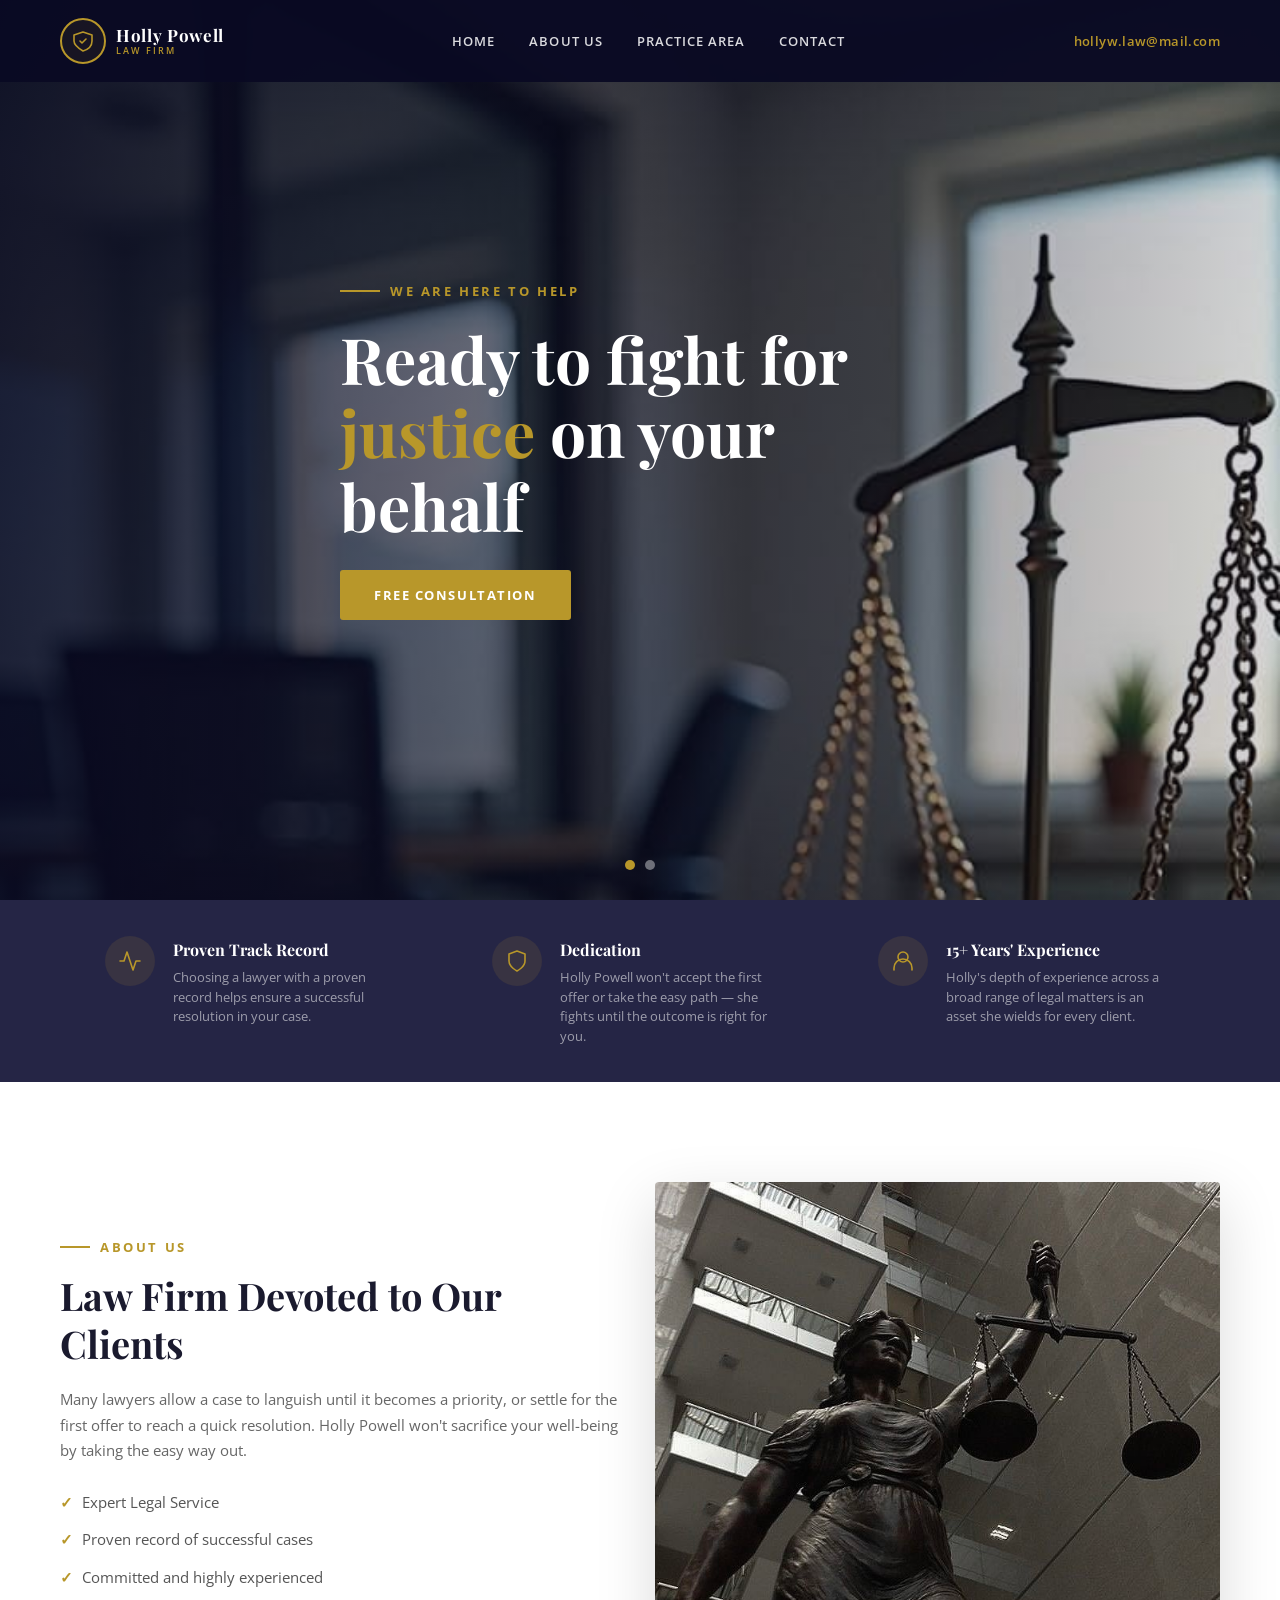
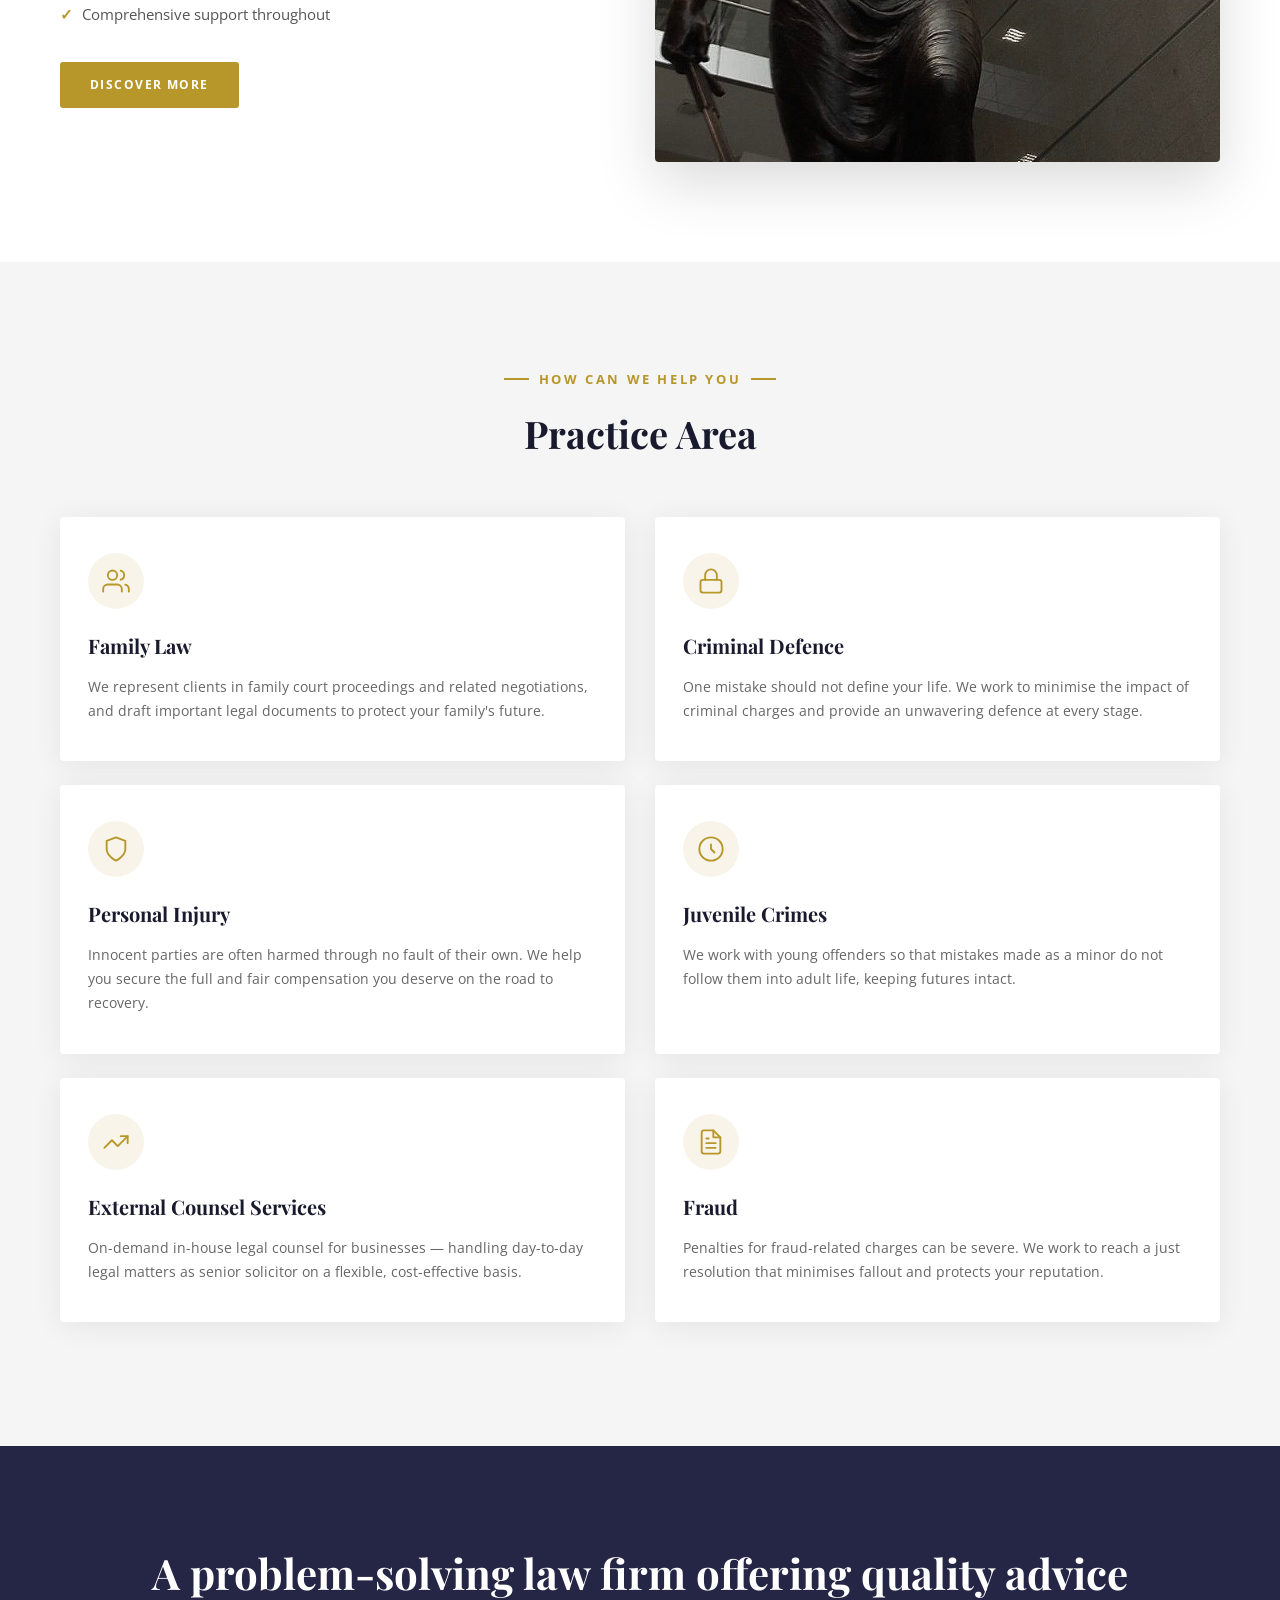
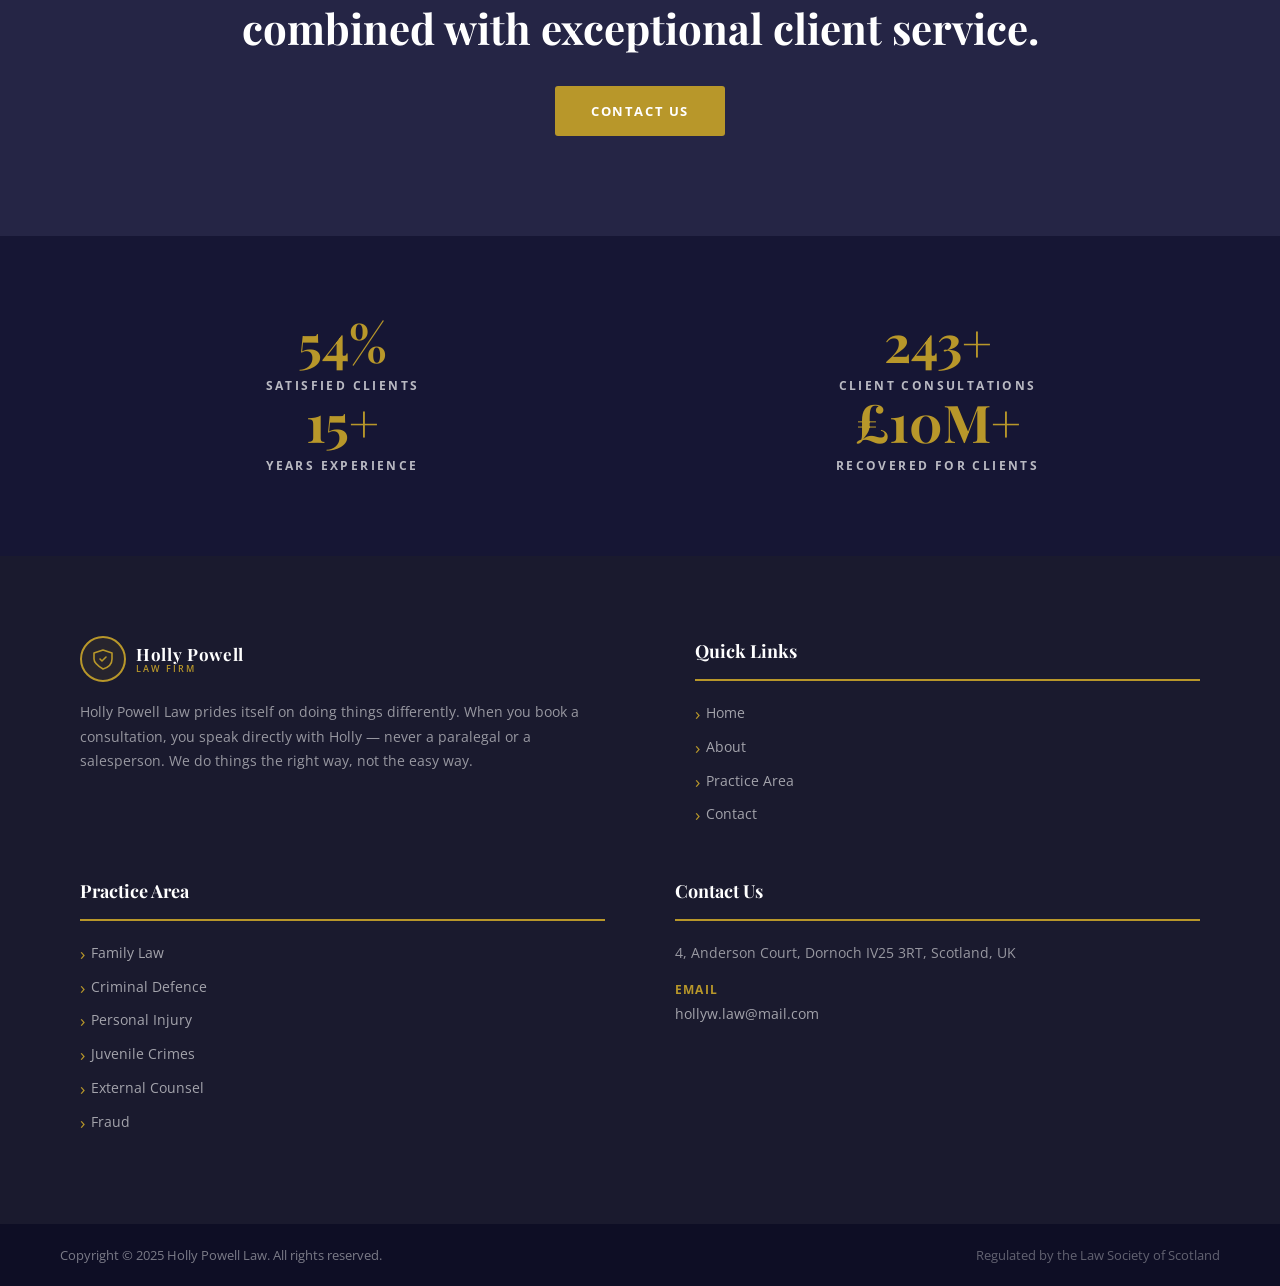
==== index.html @ 1f54224e "Initial commit: Holly Powell Law website" ====
<!DOCTYPE html>
<html lang="en">
<head>
  <meta charset="UTF-8">
  <meta name="viewport" content="width=device-width, initial-scale=1, shrink-to-fit=no">
  <meta name="description" content="Holly Powell Law — expert legal counsel in criminal defence, personal injury, and family law. Based in Dornoch, Scotland.">
  <link rel="preconnect" href="https://fonts.googleapis.com">
  <link rel="preconnect" href="https://fonts.gstatic.com" crossorigin>
  <link href="https://fonts.googleapis.com/css2?family=Playfair+Display:wght@400;600;700&family=Open+Sans:wght@300;400;600;700&display=swap" rel="stylesheet">
  <link rel="stylesheet" href="assets/css/style.css">
  <link rel="icon" type="image/svg+xml" href="assets/favicon.svg">
  <title>Holly Powell Law | Criminal Defence, Personal Injury & Family Law</title>
  <style>
    /* Index-page extras */
    .hero-slider { position: relative; }
    .hero-slide {
      display: none; min-height: 100vh;
      align-items: center; background-size: cover;
      background-position: center top; position: relative;
    }
    .hero-slide:first-child { display: flex; }
    .hero-slide::before {
      content: ''; position: absolute; inset: 0;
      background: linear-gradient(to right, rgba(10,10,35,0.84) 0%, rgba(10,10,35,0.5) 55%, rgba(10,10,35,0.15) 100%);
    }
    .hs1 { background-image: url('assets/img/slide-1.jpg'); }
    .hs2 { background-image: url('assets/img/slide-2.jpg'); background-position: center 20%; }

    .features-strip { background: var(--dark2); padding: 0; }
    .features-strip .row { margin: 0; }
    .feature-item {
      padding: 36px 30px; border-right: 1px solid rgba(255,255,255,0.07);
      display: flex; align-items: flex-start; gap: 18px;
    }
    .feature-item:last-child { border-right: none; }
    .feature-item .f-icon {
      width: 50px; height: 50px; flex-shrink: 0;
      background: rgba(184,151,42,0.12); border-radius: 50%;
      display: flex; align-items: center; justify-content: center;
    }
    .feature-item .f-icon svg { width: 24px; height: 24px; }
    .feature-item h4 {
      font-family: 'Playfair Display', serif;
      font-size: 16px; font-weight: 700; color: #fff; margin-bottom: 5px;
    }
    .feature-item p { font-size: 13px; color: rgba(255,255,255,0.55); line-height: 1.5; }
  </style>
</head>
<body>

<!-- PRELOADER -->
<div class="preloader">
  <div class="spinner">
    <div class="double-bounce1"></div>
    <div class="double-bounce2"></div>
  </div>
</div>

<!-- NAVBAR -->
<div class="navbar-area">
  <!-- Mobile -->
  <div class="mobile-nav">
    <a href="index.html" class="logo-svg-wrap">
      <div class="logo-crest">
        <svg viewBox="0 0 24 24" fill="none" stroke="#b8972a" stroke-width="1.6" stroke-linecap="round" stroke-linejoin="round">
          <path d="M3 6l9-3 9 3v6c0 5-4 8.5-9 10C7 19 3 15.5 3 12V6z"/>
          <path d="M9 12l2 2 4-4"/>
        </svg>
      </div>
      <div class="logo-wordmark">
        <span class="firm-name">Holly Powell</span>
        <span class="firm-tag">Law Firm</span>
      </div>
    </a>
    <button class="hamburger-btn" id="hamburger" aria-label="Toggle menu">
      <span></span><span></span><span></span>
    </button>
  </div>
  <div class="mobile-nav-menu" id="mobileNavMenu">
    <a href="index.html">Home</a>
    <a href="about.html">About Us</a>
    <a href="practice.html">Practice Area</a>
    <a href="contact.html">Contact</a>
  </div>

  <!-- Desktop -->
  <div class="lovells-nav-style-one">
    <div class="container">
      <nav class="navbar navbar-expand-md">
        <a class="brand" href="index.html">
          <div class="logo-svg-wrap">
            <div class="logo-crest">
              <svg viewBox="0 0 24 24" fill="none" stroke="#b8972a" stroke-width="1.6" stroke-linecap="round" stroke-linejoin="round">
                <path d="M3 6l9-3 9 3v6c0 5-4 8.5-9 10C7 19 3 15.5 3 12V6z"/>
                <path d="M9 12l2 2 4-4"/>
              </svg>
            </div>
            <div class="logo-wordmark">
              <span class="firm-name">Holly Powell</span>
              <span class="firm-tag">Law Firm</span>
            </div>
          </div>
        </a>
        <ul class="navbar-nav m-auto">
          <li class="nav-item"><a href="index.html" class="nav-link">Home</a></li>
          <li class="nav-item"><a href="about.html" class="nav-link">About Us</a></li>
          <li class="nav-item"><a href="practice.html" class="nav-link">Practice Area</a></li>
          <li class="nav-item"><a href="contact.html" class="nav-link">Contact</a></li>
        </ul>
        <div class="others-option">
          <span>hollyw.law@mail.com</span>
        </div>
      </nav>
    </div>
  </div>
</div>

<!-- HERO SLIDER -->
<div class="hero-slider" style="margin-top: 0;">
  <div class="hero-slide hs1">
    <img class="hero-slide-bg" src="assets/img/slide-1.jpg" alt="Law firm office background">
    <div class="container">
      <div class="hero-content fade-in">
        <p class="top-title">We are here to help</p>
        <h1>Ready to fight for<br><span>justice</span> on your behalf</h1>
        <a class="default-btn" href="contact.html">Free Consultation</a>
      </div>
    </div>
  </div>
  <div class="hero-slide hs2">
    <img class="hero-slide-bg" src="assets/img/ratherslide.jpg" alt="Gavel and law books background">
    <div class="container">
      <div class="hero-content fade-in">
        <p class="top-title">We are here to help</p>
        <h1>Providing sensitive support<br>and <span>practical solutions</span></h1>
        <a class="default-btn" href="contact.html">Free Consultation</a>
      </div>
    </div>
  </div>
  <div class="slider-dots">
    <button class="slider-dot active"></button>
    <button class="slider-dot"></button>
  </div>
</div>

<!-- FEATURES STRIP -->
<div class="features-strip">
  <div class="container">
    <div class="row">
      <div class="col-lg-4">
        <div class="feature-item fade-in">
          <div class="f-icon">
            <svg viewBox="0 0 24 24" fill="none" stroke="#b8972a" stroke-width="1.6" stroke-linecap="round" stroke-linejoin="round">
              <polyline points="22 12 18 12 15 21 9 3 6 12 2 12"/>
            </svg>
          </div>
          <div>
            <h4>Proven Track Record</h4>
            <p>Choosing a lawyer with a proven record helps ensure a successful resolution in your case.</p>
          </div>
        </div>
      </div>
      <div class="col-lg-4">
        <div class="feature-item fade-in">
          <div class="f-icon">
            <svg viewBox="0 0 24 24" fill="none" stroke="#b8972a" stroke-width="1.6" stroke-linecap="round" stroke-linejoin="round">
              <path d="M12 22s8-4 8-10V5l-8-3-8 3v7c0 6 8 10 8 10z"/>
            </svg>
          </div>
          <div>
            <h4>Dedication</h4>
            <p>Holly Powell won't accept the first offer or take the easy path — she fights until the outcome is right for you.</p>
          </div>
        </div>
      </div>
      <div class="col-lg-4">
        <div class="feature-item fade-in">
          <div class="f-icon">
            <svg viewBox="0 0 24 24" fill="none" stroke="#b8972a" stroke-width="1.6" stroke-linecap="round" stroke-linejoin="round">
              <circle cx="12" cy="8" r="5"/>
              <path d="M3 21v-2a9 9 0 0 1 18 0v2"/>
            </svg>
          </div>
          <div>
            <h4>15+ Years' Experience</h4>
            <p>Holly's depth of experience across a broad range of legal matters is an asset she wields for every client.</p>
          </div>
        </div>
      </div>
    </div>
  </div>
</div>

<!-- ABOUT AREA -->
<section class="about-area ptb-100">
  <div class="container">
    <div class="row align-items-center">
      <div class="col-lg-6">
        <div class="about-content-wrap mr-0 fade-in">
          <span>about us</span>
          <h2>Law Firm Devoted to Our Clients</h2>
          <p>Many lawyers allow a case to languish until it becomes a priority, or settle for the first offer to reach a quick resolution. Holly Powell won't sacrifice your well-being by taking the easy way out.</p>
          <ul class="about-list">
            <li>Expert Legal Service</li>
            <li>Proven record of successful cases</li>
            <li>Committed and highly experienced</li>
            <li>Comprehensive support throughout</li>
          </ul>
          <a href="about.html" class="default-btn" style="display:inline-block;background:var(--primary);color:#fff;padding:13px 30px;font-size:12px;font-weight:700;letter-spacing:.12em;text-transform:uppercase;border-radius:3px;">Discover More</a>
        </div>
      </div>
      <div class="col-lg-6">
        <div class="about-img fade-in">
          <img src="assets/img/the-firm.jpg" alt="Law Firm Devoted to Our Clients">
        </div>
      </div>
    </div>
  </div>
</section>

<!-- PRACTICE AREAS -->
<section class="practice-area-section">
  <div class="container">
    <div class="section-title-wrap fade-in">
      <p class="sub-title">How Can We Help You</p>
      <h2>Practice Area</h2>
    </div>
    <div class="row">
      <div class="col-lg-4 col-md-6 col-sm-6" style="margin-bottom:24px;">
        <div class="practice-card fade-in">
          <div class="icon">
            <svg viewBox="0 0 24 24" fill="none" stroke="#b8972a" stroke-width="1.6" stroke-linecap="round" stroke-linejoin="round">
              <path d="M17 21v-2a4 4 0 0 0-4-4H5a4 4 0 0 0-4 4v2"/><circle cx="9" cy="7" r="4"/>
              <path d="M23 21v-2a4 4 0 0 0-3-3.87"/><path d="M16 3.13a4 4 0 0 1 0 7.75"/>
            </svg>
          </div>
          <h3>Family Law</h3>
          <p>We represent clients in family court proceedings and related negotiations, and draft important legal documents to protect your family's future.</p>
        </div>
      </div>
      <div class="col-lg-4 col-md-6 col-sm-6" style="margin-bottom:24px;">
        <div class="practice-card fade-in">
          <div class="icon">
            <svg viewBox="0 0 24 24" fill="none" stroke="#b8972a" stroke-width="1.6" stroke-linecap="round" stroke-linejoin="round">
              <rect x="3" y="11" width="18" height="11" rx="2" ry="2"/>
              <path d="M7 11V7a5 5 0 0 1 10 0v4"/>
            </svg>
          </div>
          <h3>Criminal Defence</h3>
          <p>One mistake should not define your life. We work to minimise the impact of criminal charges and provide an unwavering defence at every stage.</p>
        </div>
      </div>
      <div class="col-lg-4 col-md-6 col-sm-6" style="margin-bottom:24px;">
        <div class="practice-card fade-in">
          <div class="icon">
            <svg viewBox="0 0 24 24" fill="none" stroke="#b8972a" stroke-width="1.6" stroke-linecap="round" stroke-linejoin="round">
              <path d="M12 22s8-4 8-10V5l-8-3-8 3v7c0 6 8 10 8 10z"/>
            </svg>
          </div>
          <h3>Personal Injury</h3>
          <p>Innocent parties are often harmed through no fault of their own. We help you secure the full and fair compensation you deserve on the road to recovery.</p>
        </div>
      </div>
      <div class="col-lg-4 col-md-6 col-sm-6" style="margin-bottom:24px;">
        <div class="practice-card fade-in">
          <div class="icon">
            <svg viewBox="0 0 24 24" fill="none" stroke="#b8972a" stroke-width="1.6" stroke-linecap="round" stroke-linejoin="round">
              <circle cx="12" cy="12" r="10"/>
              <path d="M12 8v4l3 3"/>
            </svg>
          </div>
          <h3>Juvenile Crimes</h3>
          <p>We work with young offenders so that mistakes made as a minor do not follow them into adult life, keeping futures intact.</p>
        </div>
      </div>
      <div class="col-lg-4 col-md-6 col-sm-6" style="margin-bottom:24px;">
        <div class="practice-card fade-in">
          <div class="icon">
            <svg viewBox="0 0 24 24" fill="none" stroke="#b8972a" stroke-width="1.6" stroke-linecap="round" stroke-linejoin="round">
              <polyline points="22 7 13.5 15.5 8.5 10.5 2 17"/><polyline points="16 7 22 7 22 13"/>
            </svg>
          </div>
          <h3>External Counsel Services</h3>
          <p>On-demand in-house legal counsel for businesses — handling day-to-day legal matters as senior solicitor on a flexible, cost-effective basis.</p>
        </div>
      </div>
      <div class="col-lg-4 col-md-6 col-sm-6" style="margin-bottom:24px;">
        <div class="practice-card fade-in">
          <div class="icon">
            <svg viewBox="0 0 24 24" fill="none" stroke="#b8972a" stroke-width="1.6" stroke-linecap="round" stroke-linejoin="round">
              <path d="M14 2H6a2 2 0 0 0-2 2v16a2 2 0 0 0 2 2h12a2 2 0 0 0 2-2V8z"/>
              <polyline points="14 2 14 8 20 8"/><line x1="16" y1="13" x2="8" y2="13"/>
              <line x1="16" y1="17" x2="8" y2="17"/><polyline points="10 9 9 9 8 9"/>
            </svg>
          </div>
          <h3>Fraud</h3>
          <p>Penalties for fraud-related charges can be severe. We work to reach a just resolution that minimises fallout and protects your reputation.</p>
        </div>
      </div>
    </div>
  </div>
</section>

<!-- CONTACT BANNER -->
<section class="contact-banner ptb-100">
  <div class="container">
    <div class="contact-banner-title fade-in">
      <h1>A problem-solving law firm offering quality advice combined with exceptional client service.</h1>
      <a class="default-btn" href="contact.html">Contact Us</a>
    </div>
  </div>
</section>

<!-- COUNTER STRIP -->
<section class="counter-area">
  <div class="container">
    <div class="row">
      <div class="col-lg-3 col-md-6 col-sm-6">
        <div class="counter-box fade-in">
          <h2><span class="count-up" data-target="98" data-suffix="%">0%</span></h2>
          <p>Satisfied Clients</p>
        </div>
      </div>
      <div class="col-lg-3 col-md-6 col-sm-6">
        <div class="counter-box fade-in">
          <h2><span class="count-up" data-target="500" data-suffix="+">0+</span></h2>
          <p>Client Consultations</p>
        </div>
      </div>
      <div class="col-lg-3 col-md-6 col-sm-6">
        <div class="counter-box fade-in">
          <h2><span class="count-up" data-target="15" data-suffix="+">0+</span></h2>
          <p>Years Experience</p>
        </div>
      </div>
      <div class="col-lg-3 col-md-6 col-sm-6">
        <div class="counter-box fade-in">
          <h2>£<span class="count-up" data-target="10" data-suffix="M+">0M+</span></h2>
          <p>Recovered for Clients</p>
        </div>
      </div>
    </div>
  </div>
</section>

<!-- FOOTER -->
<footer class="footer-top-area">
  <div class="container">
    <div class="row footer-wrapper">
      <div class="col-lg-4 col-sm-6 col-md-6">
        <div class="single-widget">
          <div class="footer-logo-wrap">
            <div class="logo-crest">
              <svg viewBox="0 0 24 24" fill="none" stroke="#b8972a" stroke-width="1.6" stroke-linecap="round" stroke-linejoin="round">
                <path d="M3 6l9-3 9 3v6c0 5-4 8.5-9 10C7 19 3 15.5 3 12V6z"/>
                <path d="M9 12l2 2 4-4"/>
              </svg>
            </div>
            <div class="logo-wordmark">
              <span class="firm-name" style="color:#fff;">Holly Powell</span>
              <span class="firm-tag">Law Firm</span>
            </div>
          </div>
          <p>Holly Powell Law prides itself on doing things differently. When you book a consultation, you speak directly with Holly — never a paralegal or a salesperson. We do things the right way, not the easy way.</p>
        </div>
      </div>
      <div class="col-lg-2 col-sm-6 col-md-6">
        <div class="single-widget single-widgets">
          <h3>Quick Links</h3>
          <ul>
            <li><a href="index.html">Home</a></li>
            <li><a href="about.html">About</a></li>
            <li><a href="practice.html">Practice Area</a></li>
            <li><a href="contact.html">Contact</a></li>
          </ul>
        </div>
      </div>
      <div class="col-lg-3 col-sm-6 col-md-6">
        <div class="single-widget single-widgetss">
          <h3>Practice Area</h3>
          <ul>
            <li><a href="practice.html">Family Law</a></li>
            <li><a href="practice.html">Criminal Defence</a></li>
            <li><a href="practice.html">Personal Injury</a></li>
            <li><a href="practice.html">Juvenile Crimes</a></li>
            <li><a href="practice.html">External Counsel</a></li>
            <li><a href="practice.html">Fraud</a></li>
          </ul>
        </div>
      </div>
      <div class="col-lg-3 col-sm-6 col-md-6">
        <div class="single-widget">
          <h3>Contact Us</h3>
          <p style="color:rgba(255,255,255,0.55);font-size:14px;margin-bottom:14px;">4, Anderson Court, Dornoch IV25 3RT, Scotland, UK</p>
          <div class="contact-item">
            <p><strong>Email</strong><a href="mailto:hollyw.law@mail.com">hollyw.law@mail.com</a></p>
          </div>
        </div>
      </div>
    </div>
  </div>
</footer>
<footer class="footer-bottom">
  <div class="container">
    <div class="row">
      <div class="col-lg-6 col-md-6">
        <p>Copyright &copy; 2025 Holly Powell Law. All rights reserved.</p>
      </div>
      <div class="col-lg-6 col-md-6" style="text-align:right;">
        <p style="color:rgba(255,255,255,0.35);">Regulated by the Law Society of Scotland</p>
      </div>
    </div>
  </div>
</footer>

<!-- Go Top -->
<div class="go-top">
  <svg viewBox="0 0 24 24" fill="none" stroke="#fff" stroke-width="2.5" stroke-linecap="round" stroke-linejoin="round">
    <polyline points="18 15 12 9 6 15"/>
  </svg>
</div>

<script src="assets/js/custom.js"></script>
</body>
</html>
---- assets/css/style.css ----
/* ============================================================
   Holly Powell Law — Main Stylesheet
   Replicates HenryStuartLaw template layout & style
   ============================================================ */

/* --- Reset & Base --- */
*, *::before, *::after { box-sizing: border-box; margin: 0; padding: 0; }
html { scroll-behavior: smooth; }
body { font-family: 'Open Sans', sans-serif; font-size: 15px; color: #444; line-height: 1.7; overflow-x: hidden; background: #fff; }
a { text-decoration: none; color: inherit; transition: all 0.3s ease; }
img { max-width: 100%; height: auto; display: block; }
ul { list-style: none; }

/* --- Variables --- */
:root {
  --primary:   #b8972a;
  --dark:      #1a1a2e;
  --dark2:     #252545;
  --white:     #ffffff;
  --light:     #f5f5f5;
  --gray:      #6c757d;
  --border:    #e0e0e0;
  --transition: all 0.3s ease;
}

/* ============================================================
   PRELOADER
   ============================================================ */
.preloader {
  position: fixed; inset: 0; background: var(--dark);
  display: flex; align-items: center; justify-content: center;
  z-index: 9999; transition: opacity 0.6s ease;
}
.preloader.hidden { opacity: 0; pointer-events: none; }
.spinner { position: relative; width: 50px; height: 50px; }
.double-bounce1, .double-bounce2 {
  width: 100%; height: 100%; border-radius: 50%;
  background: var(--primary); opacity: 0.6;
  position: absolute; top: 0; left: 0;
  animation: sk-bounce 2s infinite ease-in-out;
}
.double-bounce2 { animation-delay: -1s; }
@keyframes sk-bounce { 0%, 100% { transform: scale(0); } 50% { transform: scale(1); } }

/* ============================================================
   NAVBAR
   ============================================================ */
.navbar-area {
  position: fixed; top: 0; left: 0; right: 0; z-index: 999;
  background: rgba(10,10,35,0.95); transition: var(--transition);
}
.navbar-area.sticky {
  background: var(--dark);
  box-shadow: 0 2px 20px rgba(0,0,0,0.3);
}

/* Mobile nav (hidden on desktop) */
.mobile-nav { display: none; }

/* Desktop nav */
.lovells-nav-style-one { padding: 0 30px; }
.lovells-nav-style-one .container { max-width: 1200px; margin: 0 auto; }
.lovells-nav-style-one nav.navbar {
  display: flex; align-items: center; justify-content: space-between;
  padding: 18px 0; flex-wrap: nowrap;
}

/* Logo */
.navbar .brand, .navbar a.brand {
  display: flex; align-items: center; gap: 10px;
  text-decoration: none; flex-shrink: 0;
}
.logo-svg-wrap {
  display: flex; align-items: center; gap: 10px;
}
.logo-crest {
  width: 46px; height: 46px;
  border: 2px solid var(--primary);
  border-radius: 50%;
  display: flex; align-items: center; justify-content: center;
  background: rgba(184,151,42,0.08);
}
.logo-crest svg { width: 24px; height: 24px; }
.logo-wordmark { display: flex; flex-direction: column; line-height: 1.2; }
.logo-wordmark .firm-name {
  font-family: 'Playfair Display', serif;
  font-size: 17px; font-weight: 700;
  color: var(--white); letter-spacing: 0.04em;
}
.logo-wordmark .firm-tag {
  font-size: 9px; font-weight: 600;
  letter-spacing: 0.22em; text-transform: uppercase;
  color: var(--primary);
}

/* Nav links */
.navbar-nav { display: flex; align-items: center; gap: 6px; }
.navbar-nav .nav-item { position: relative; }
.navbar-nav .nav-link {
  color: rgba(255,255,255,0.85);
  font-size: 13px; font-weight: 600;
  letter-spacing: 0.08em; text-transform: uppercase;
  padding: 8px 14px; display: block;
  transition: color 0.3s;
}
.navbar-nav .nav-link:hover { color: var(--primary); }

/* Email in nav */
.others-option { display: flex; align-items: center; }
.others-option span {
  color: var(--primary); font-size: 13px; font-weight: 600;
  letter-spacing: 0.03em;
}

/* Hamburger */
.hamburger-btn {
  display: none; flex-direction: column; gap: 5px;
  background: none; border: none; cursor: pointer; padding: 6px;
}
.hamburger-btn span {
  display: block; width: 25px; height: 2px;
  background: #fff; transition: var(--transition);
}
.hamburger-btn.open span:nth-child(1) { transform: translateY(7px) rotate(45deg); }
.hamburger-btn.open span:nth-child(2) { opacity: 0; }
.hamburger-btn.open span:nth-child(3) { transform: translateY(-7px) rotate(-45deg); }

/* Mobile dropdown */
.mobile-nav-menu {
  display: none; flex-direction: column;
  background: var(--dark2); padding: 10px 0; border-top: 1px solid rgba(255,255,255,0.1);
}
.mobile-nav-menu.open { display: flex; }
.mobile-nav-menu a {
  color: rgba(255,255,255,0.85); padding: 12px 24px;
  font-size: 14px; font-weight: 600; letter-spacing: 0.05em;
  text-transform: uppercase; border-bottom: 1px solid rgba(255,255,255,0.06);
}
.mobile-nav-menu a:hover { color: var(--primary); background: rgba(255,255,255,0.04); }

/* ============================================================
   PAGE TITLE / BREADCRUMB BANNER
   ============================================================ */
.page-title-area {
  background: linear-gradient(rgba(20,20,50,0.78), rgba(20,20,50,0.78));
  min-height: 280px;
  display: flex; align-items: center;
  margin-top: 80px;
  text-align: center;
}
.page-title-area.item-bg-1 {
  background: linear-gradient(rgba(20,20,50,0.75), rgba(20,20,50,0.75)),
              url('../img/home-one/holly1.jpg') center top / cover no-repeat;
}
.page-title-content h2 {
  font-family: 'Playfair Display', serif;
  font-size: 40px; font-weight: 700; color: #fff;
  margin-bottom: 12px;
}
.page-title-content ul {
  display: flex; align-items: center; justify-content: center; gap: 6px;
}
.page-title-content ul li,
.page-title-content ul li a {
  color: rgba(255,255,255,0.7); font-size: 14px;
}
.page-title-content ul li a:hover { color: var(--primary); }
.page-title-content ul li a i { font-size: 10px; margin-left: 4px; vertical-align: middle; }

/* ============================================================
   HERO SLIDER (index)
   ============================================================ */
.hero-slider { position: relative; overflow: hidden; }
.hero-slide {
  min-height: 100vh;
  display: flex; align-items: center;
  position: relative; overflow: hidden;
}
.hero-slide-bg {
  position: absolute;
  inset: 0;
  width: 100%;
  height: 100%;
  object-fit: cover;
  object-position: center top;
  z-index: 0;
}
.hero-slide::before {
  content: ''; position: absolute; inset: 0;
  background: linear-gradient(to right, rgba(10,10,35,0.82) 0%, rgba(10,10,35,0.45) 60%, transparent 100%);
  z-index: 1;
}
.hero-slide .container { position: relative; z-index: 2; }
.hero-content {
  position: relative; z-index: 2;
  max-width: 600px;
}
.hero-content .top-title {
  font-size: 13px; font-weight: 700; letter-spacing: 0.2em;
  text-transform: uppercase; color: var(--primary);
  display: flex; align-items: center; gap: 10px; margin-bottom: 20px;
}
.hero-content .top-title::before {
  content: ''; width: 40px; height: 2px; background: var(--primary); display: block;
}
.hero-content h1 {
  font-family: 'Playfair Display', serif;
  font-size: clamp(36px, 5.5vw, 64px);
  font-weight: 700; color: #fff; line-height: 1.15; margin-bottom: 28px;
}
.hero-content h1 span { color: var(--primary); }
.hero-content .default-btn {
  display: inline-block;
  background: var(--primary); color: #fff;
  padding: 14px 34px; font-size: 13px; font-weight: 700;
  letter-spacing: 0.12em; text-transform: uppercase; border-radius: 3px;
  transition: var(--transition);
}
.hero-content .default-btn:hover { background: #9a7c22; transform: translateY(-2px); }

/* Dot nav */
.slider-dots {
  position: absolute; bottom: 30px; left: 50%; transform: translateX(-50%);
  display: flex; gap: 10px; z-index: 3;
}
.slider-dot {
  width: 10px; height: 10px; border-radius: 50%;
  background: rgba(255,255,255,0.4); cursor: pointer; transition: var(--transition);
  border: none;
}
.slider-dot.active { background: var(--primary); }

/* ============================================================
   ABOUT SECTION (index)
   ============================================================ */
.about-area { padding: 100px 0; }
.about-content-wrap span {
  font-size: 13px; font-weight: 700; letter-spacing: 0.2em;
  text-transform: uppercase; color: var(--primary);
  display: flex; align-items: center; gap: 10px; margin-bottom: 14px;
}
.about-content-wrap span::before {
  content: ''; width: 30px; height: 2px; background: var(--primary); display: block;
}
.about-content-wrap h2 {
  font-family: 'Playfair Display', serif;
  font-size: clamp(26px, 3vw, 38px); font-weight: 700;
  color: var(--dark); margin-bottom: 20px; line-height: 1.25;
}
.about-content-wrap p { color: #666; margin-bottom: 16px; font-size: 15px; }
.about-list { margin: 20px 0 28px; }
.about-list li {
  color: #555; padding: 6px 0 6px 22px;
  position: relative; font-size: 15px;
}
.about-list li::before {
  content: '✓'; position: absolute; left: 0;
  color: var(--primary); font-weight: 700;
}
.about-img { position: relative; }
.about-img img {
  width: 100%; max-height: 580px;
  object-fit: cover; object-position: center top;
  border-radius: 4px;
  box-shadow: 0 20px 60px rgba(0,0,0,0.15);
}

/* About page specific */
.about-content-wrap.about-rm { padding-right: 30px; }
.about-img.abouts-rm img { border-radius: 4px; }

/* ============================================================
   PRACTICE AREA CARDS
   ============================================================ */
.practice-area-section { padding: 100px 0; background: var(--light); }
.section-title-wrap { text-align: center; margin-bottom: 50px; }
.section-title-wrap .sub-title {
  font-size: 13px; font-weight: 700; letter-spacing: 0.2em;
  text-transform: uppercase; color: var(--primary);
  display: inline-flex; align-items: center; gap: 10px; margin-bottom: 12px;
}
.section-title-wrap .sub-title::before,
.section-title-wrap .sub-title::after {
  content: ''; width: 25px; height: 2px; background: var(--primary); display: block;
}
.section-title-wrap h2 {
  font-family: 'Playfair Display', serif;
  font-size: clamp(26px, 3vw, 38px); font-weight: 700; color: var(--dark);
}
.practice-card {
  background: #fff; border-radius: 4px;
  padding: 36px 28px; height: 100%;
  border-bottom: 3px solid transparent;
  box-shadow: 0 4px 30px rgba(0,0,0,0.07);
  transition: var(--transition);
}
.practice-card:hover {
  border-bottom-color: var(--primary);
  transform: translateY(-5px);
  box-shadow: 0 12px 40px rgba(0,0,0,0.12);
}
.practice-card .icon {
  width: 56px; height: 56px; margin-bottom: 20px;
  background: rgba(184,151,42,0.1); border-radius: 50%;
  display: flex; align-items: center; justify-content: center;
}
.practice-card .icon svg { width: 28px; height: 28px; }
.practice-card h3 {
  font-family: 'Playfair Display', serif;
  font-size: 20px; font-weight: 700; color: var(--dark);
  margin-bottom: 12px;
}
.practice-card p { color: #666; font-size: 14px; line-height: 1.7; }

/* Practice page full cards */
.practice-full-card {
  background: #fff; border-radius: 4px; margin-bottom: 24px;
  padding: 40px 36px; display: flex; align-items: flex-start; gap: 24px;
  box-shadow: 0 4px 24px rgba(0,0,0,0.07);
  border-left: 4px solid var(--primary);
  transition: var(--transition);
}
.practice-full-card:hover { box-shadow: 0 10px 40px rgba(0,0,0,0.12); }
.practice-full-card .icon {
  width: 60px; height: 60px; flex-shrink: 0;
  background: rgba(184,151,42,0.1); border-radius: 50%;
  display: flex; align-items: center; justify-content: center;
}
.practice-full-card .icon svg { width: 30px; height: 30px; }
.practice-full-card h3 {
  font-family: 'Playfair Display', serif;
  font-size: 22px; font-weight: 700; color: var(--dark); margin-bottom: 10px;
}
.practice-full-card p { color: #666; font-size: 15px; line-height: 1.7; }

/* ============================================================
   OUR MISSION / THE FIRM
   ============================================================ */
.our-mission { padding-bottom: 100px; }
.our-mission .mission-video img,
.our-mission .mission-video {
  width: 100%; border-radius: 4px;
  overflow: hidden; box-shadow: 0 20px 60px rgba(0,0,0,0.15);
}
.mission-video img {
  max-height: 480px; object-fit: cover; object-position: center;
  display: block;
}
.mission-title h2 {
  font-family: 'Playfair Display', serif;
  font-size: clamp(26px, 3vw, 36px); font-weight: 700;
  color: var(--dark); margin-bottom: 20px;
}
.mission-title p { color: #666; font-size: 15px; margin-bottom: 16px; line-height: 1.7; }

/* ============================================================
   COUNTER / STATS STRIP
   ============================================================ */
.counter-area {
  background: var(--dark2);
  position: relative; padding: 80px 0;
}
.counter-area::before {
  content: ''; position: absolute; inset: 0;
  background: rgba(20,20,50,0.85);
}
.counter-area .container { position: relative; z-index: 2; }
.counter-box { text-align: center; }
.counter-box h2 {
  font-family: 'Playfair Display', serif;
  font-size: 52px; font-weight: 700; color: var(--primary);
  line-height: 1;
}
.counter-box p {
  font-size: 12px; font-weight: 700; letter-spacing: 0.2em;
  text-transform: uppercase; color: rgba(255,255,255,0.7); margin-top: 8px;
}

/* ============================================================
   CONTACT BANNER
   ============================================================ */
.contact-banner {
  background: var(--dark2); padding: 100px 0; text-align: center;
}
.contact-banner-title h1 {
  font-family: 'Playfair Display', serif;
  font-size: clamp(24px, 3.5vw, 42px); font-weight: 700;
  color: #fff; margin-bottom: 30px; line-height: 1.3;
}
.contact-banner-title .default-btn {
  display: inline-block;
  background: var(--primary); color: #fff;
  padding: 14px 36px; font-size: 13px; font-weight: 700;
  letter-spacing: 0.12em; text-transform: uppercase; border-radius: 3px;
  transition: var(--transition);
}
.contact-banner-title .default-btn:hover { background: #9a7c22; transform: translateY(-2px); }

/* ============================================================
   CONTACT PAGE
   ============================================================ */
.contact-area { padding: 100px 0; }
.contact-info-box {
  background: var(--dark); padding: 40px;
  border-radius: 4px; color: #fff; height: 100%;
}
.contact-info-box h3 {
  font-family: 'Playfair Display', serif;
  font-size: 24px; color: #fff; margin-bottom: 24px;
  padding-bottom: 16px; border-bottom: 2px solid var(--primary);
}
.contact-info-item { display: flex; gap: 16px; margin-bottom: 24px; }
.contact-info-item .icon {
  width: 44px; height: 44px; flex-shrink: 0;
  background: rgba(184,151,42,0.15); border-radius: 50%;
  display: flex; align-items: center; justify-content: center;
}
.contact-info-item .icon svg { width: 20px; height: 20px; }
.contact-info-item .text strong {
  display: block; font-size: 12px; font-weight: 700;
  letter-spacing: 0.15em; text-transform: uppercase;
  color: var(--primary); margin-bottom: 4px;
}
.contact-info-item .text p,
.contact-info-item .text a {
  color: rgba(255,255,255,0.75); font-size: 14px; line-height: 1.6;
}
.contact-info-item .text a:hover { color: var(--primary); }

/* Map */
.map-wrap { margin-top: 40px; border-radius: 4px; overflow: hidden; }
.map-wrap iframe { width: 100%; height: 340px; border: 0; display: block; }

/* Contact form */
.contact-form { background: var(--light); padding: 40px; border-radius: 4px; }
.contact-form h3 {
  font-family: 'Playfair Display', serif;
  font-size: 24px; color: var(--dark); margin-bottom: 24px;
  padding-bottom: 16px; border-bottom: 2px solid var(--primary);
}
.form-group { margin-bottom: 20px; }
.form-group label {
  display: block; font-size: 12px; font-weight: 700;
  letter-spacing: 0.12em; text-transform: uppercase;
  color: var(--dark); margin-bottom: 6px;
}
.form-group input,
.form-group textarea,
.form-group select {
  width: 100%; padding: 12px 16px;
  border: 1px solid var(--border); border-radius: 3px;
  font-family: 'Open Sans', sans-serif; font-size: 14px;
  color: #444; background: #fff; outline: none;
  transition: border-color 0.3s;
}
.form-group input:focus,
.form-group textarea:focus,
.form-group select:focus { border-color: var(--primary); }
.form-group textarea { resize: vertical; min-height: 140px; }
.submit-btn {
  background: var(--primary); color: #fff;
  padding: 13px 32px; font-size: 13px; font-weight: 700;
  letter-spacing: 0.12em; text-transform: uppercase;
  border: none; border-radius: 3px; cursor: pointer;
  transition: var(--transition);
}
.submit-btn:hover { background: #9a7c22; transform: translateY(-2px); }
.form-success { display: none; color: #28a745; font-size: 14px; margin-top: 12px; }

/* ============================================================
   FOOTER
   ============================================================ */
.footer-top-area {
  background: var(--dark); padding: 80px 0 40px;
}
.footer-wrapper { display: flex; flex-wrap: wrap; gap: 0; }
.single-widget { padding: 0 20px 40px; }
.single-widget .footer-logo-wrap {
  display: flex; align-items: center; gap: 10px; margin-bottom: 18px;
}
.single-widget p {
  color: rgba(255,255,255,0.55); font-size: 14px; line-height: 1.75;
}
.single-widget h3 {
  font-family: 'Playfair Display', serif;
  font-size: 18px; color: #fff; margin-bottom: 20px;
  padding-bottom: 12px; border-bottom: 2px solid var(--primary);
}
.single-widget ul li { margin-bottom: 10px; }
.single-widget ul a {
  color: rgba(255,255,255,0.6); font-size: 14px; transition: color 0.3s;
  display: flex; align-items: center; gap: 6px;
}
.single-widget ul a::before {
  content: '›'; color: var(--primary); font-size: 18px; line-height: 1;
}
.single-widget ul a:hover { color: var(--primary); padding-left: 4px; }
.single-widgets { padding-left: 40px; }
.single-widgetss { padding-left: 20px; }
.single-widget .contact-item { display: flex; gap: 8px; margin-bottom: 14px; }
.single-widget .contact-item p,
.single-widget .contact-item a {
  color: rgba(255,255,255,0.6); font-size: 14px;
}
.single-widget .contact-item a:hover { color: var(--primary); }
.single-widget .contact-item strong {
  color: var(--primary); font-size: 12px; letter-spacing: 0.1em;
  text-transform: uppercase; display: block; margin-bottom: 2px;
}

.footer-bottom {
  background: #0e0e25; padding: 20px 0;
}
.footer-bottom p { color: rgba(255,255,255,0.45); font-size: 13px; }

/* Go top */
.go-top {
  position: fixed; bottom: 28px; right: 28px; z-index: 500;
  width: 44px; height: 44px; background: var(--primary);
  border-radius: 50%; display: flex; align-items: center; justify-content: center;
  cursor: pointer; opacity: 0; pointer-events: none;
  transition: var(--transition); box-shadow: 0 4px 16px rgba(0,0,0,0.2);
}
.go-top.visible { opacity: 1; pointer-events: all; }
.go-top svg { width: 18px; height: 18px; }

/* ============================================================
   GRID UTILITIES
   ============================================================ */
.container { max-width: 1200px; margin: 0 auto; padding: 0 20px; }
.row { display: flex; flex-wrap: wrap; margin: 0 -15px; }
.row > [class^="col-"] { padding: 0 15px; }
.col-lg-4 { width: 33.333%; }
.col-lg-6 { width: 50%; }
.col-lg-3 { width: 25%; }
.col-lg-2 { width: 16.666%; }
.col-lg-8 { width: 66.666%; }
.col-lg-12 { width: 100%; }
.col-md-6 { width: 50%; }
.col-sm-6 { width: 50%; }
.align-items-center { align-items: center; }
.ptb-100 { padding: 100px 0; }
.pb-100 { padding-bottom: 100px; }
.text-center { text-align: center; }
.mr-0 { margin-right: 0; }
.footer-wrapper { margin: 0 -15px; }

/* ============================================================
   ANIMATIONS
   ============================================================ */
.fade-in { opacity: 0; transform: translateY(30px); transition: opacity 0.7s ease, transform 0.7s ease; }
.fade-in.visible { opacity: 1; transform: none; }

/* ============================================================
   RESPONSIVE
   ============================================================ */
@media (max-width: 991px) {
  .lovells-nav-style-one { display: none; }
  .mobile-nav { display: flex; align-items: center; justify-content: space-between; padding: 14px 20px; background: var(--dark); }
  .hamburger-btn { display: flex; }
  .col-lg-4, .col-lg-6, .col-lg-3, .col-lg-2, .col-lg-8 { width: 100%; }
  .single-widgets, .single-widgetss { padding-left: 20px; }
  .about-content-wrap.about-rm { padding-right: 0; margin-bottom: 40px; }
  .hero-slide { min-height: 80vh; }
  .counter-area { padding: 60px 0; }
  .counter-box { margin-bottom: 30px; }
  .practice-full-card { flex-direction: column; }
}

@media (max-width: 767px) {
  .col-md-6, .col-sm-6 { width: 100%; }
  .footer-bottom .col-lg-6 { width: 100%; text-align: center; }
  .page-title-area { min-height: 200px; margin-top: 70px; }
  .page-title-content h2 { font-size: 28px; }
  .hero-content h1 { font-size: 32px; }
  .about-area, .practice-area-section, .our-mission, .contact-area { padding: 60px 0; }
  .contact-banner { padding: 60px 0; }
  .footer-top-area { padding: 60px 0 20px; }
  .mission-title { margin-top: 30px; }
}

@media (max-width: 480px) {
  .mobile-nav { padding: 12px 16px; }
  .logo-wordmark .firm-name { font-size: 15px; }
  .hero-content h1 { font-size: 26px; }
  .contact-form, .contact-info-box { padding: 28px 20px; }
}
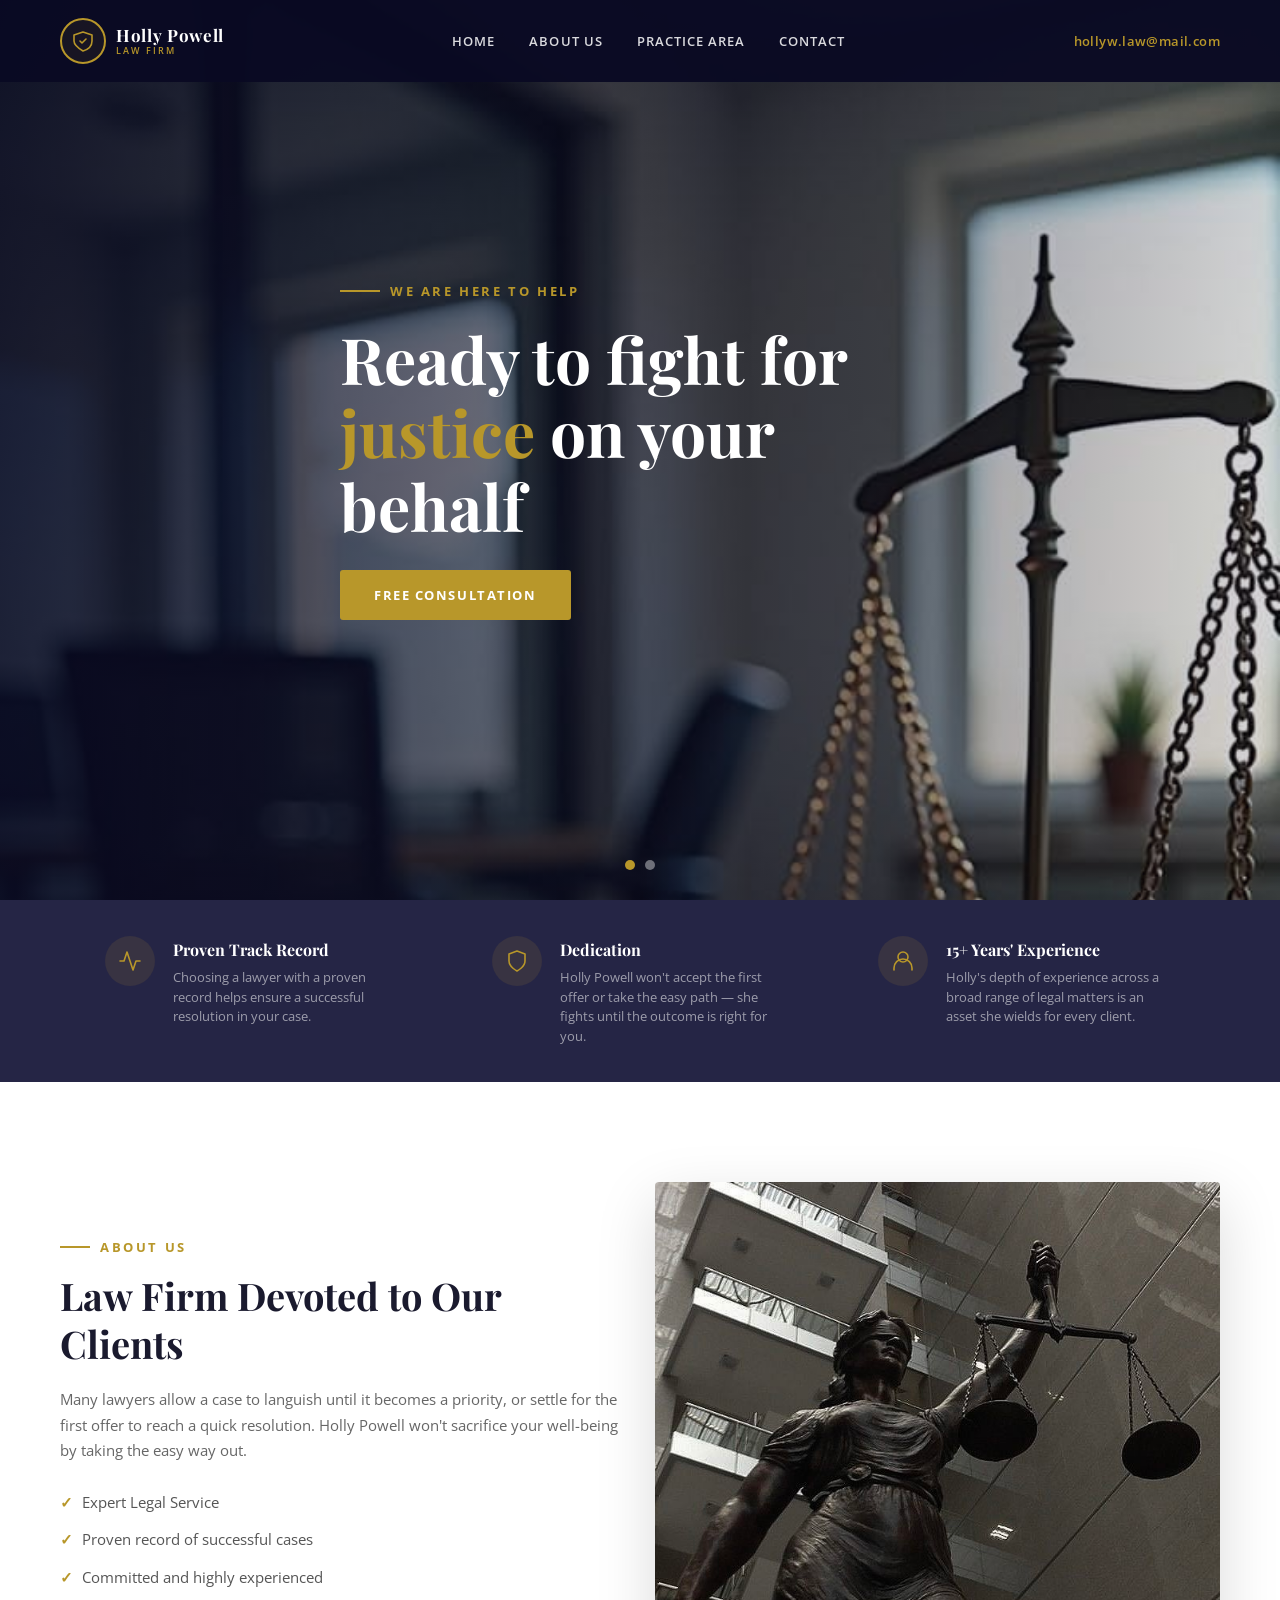
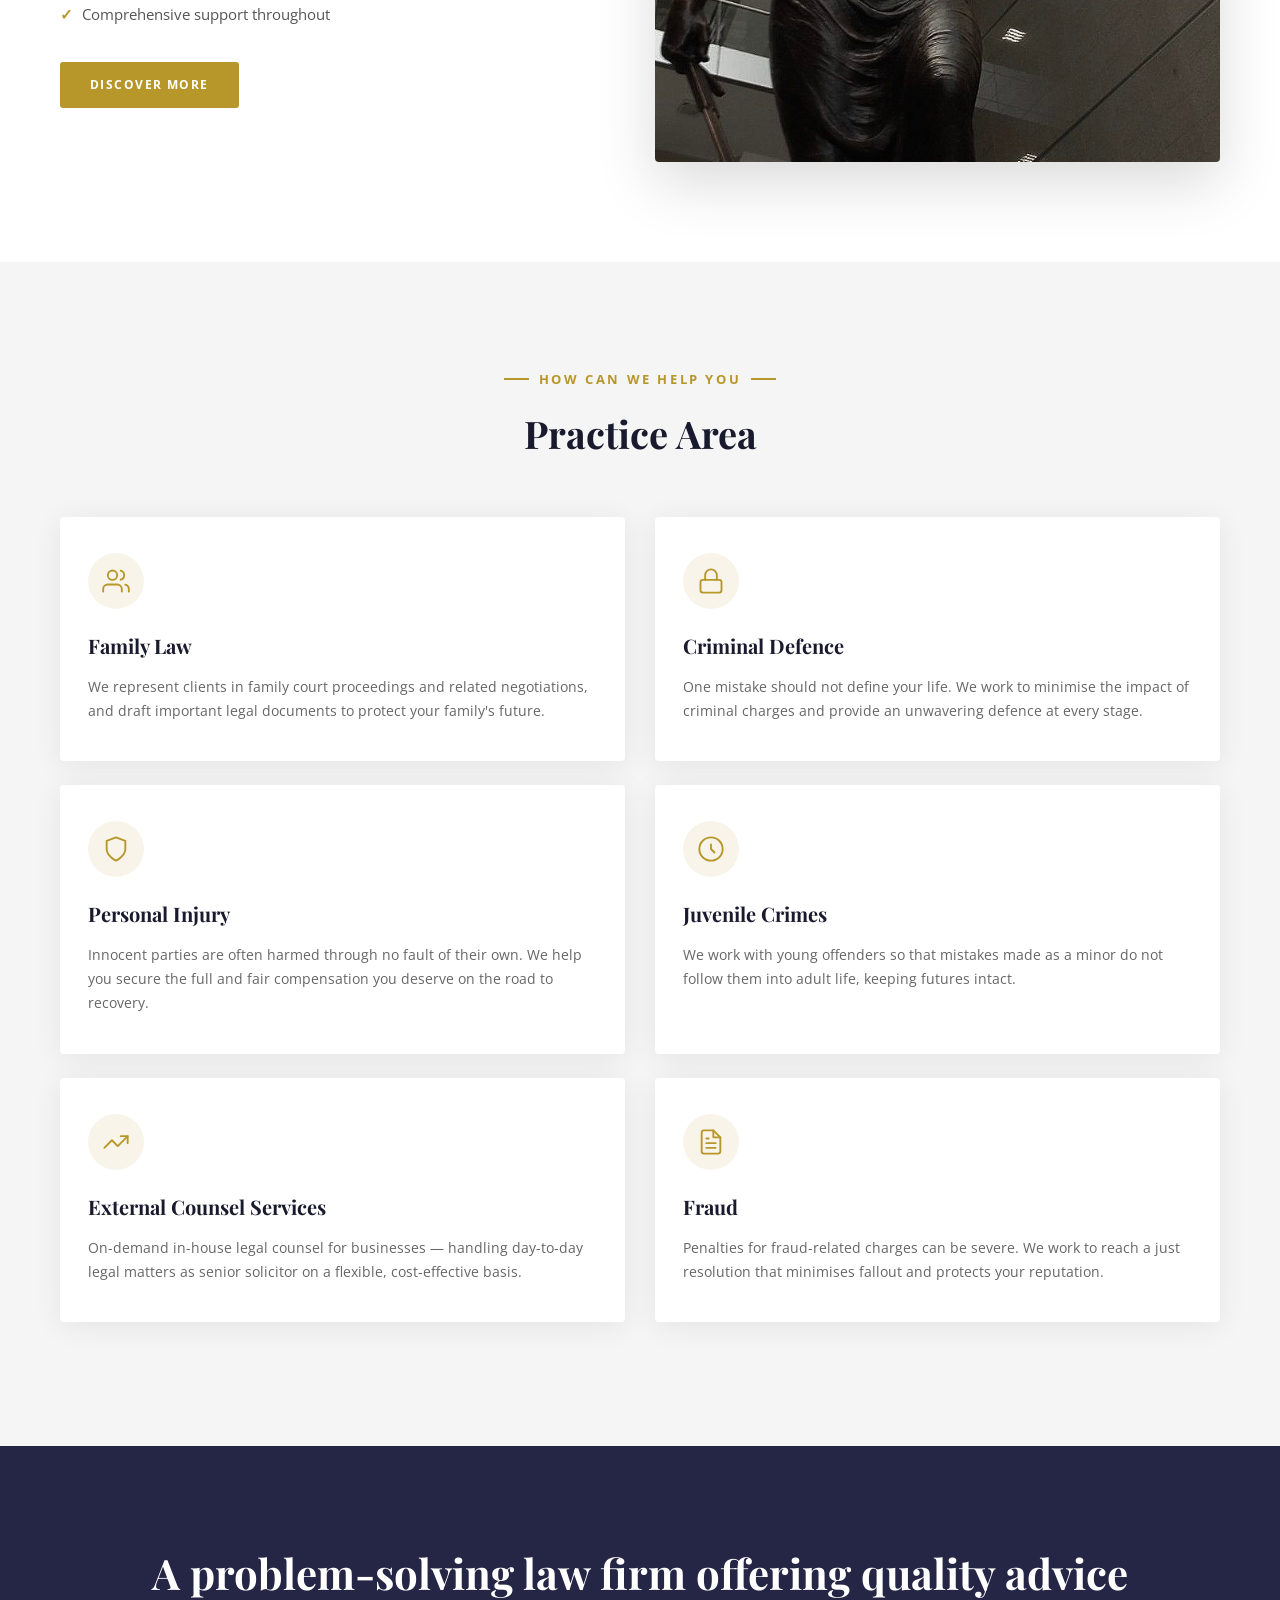
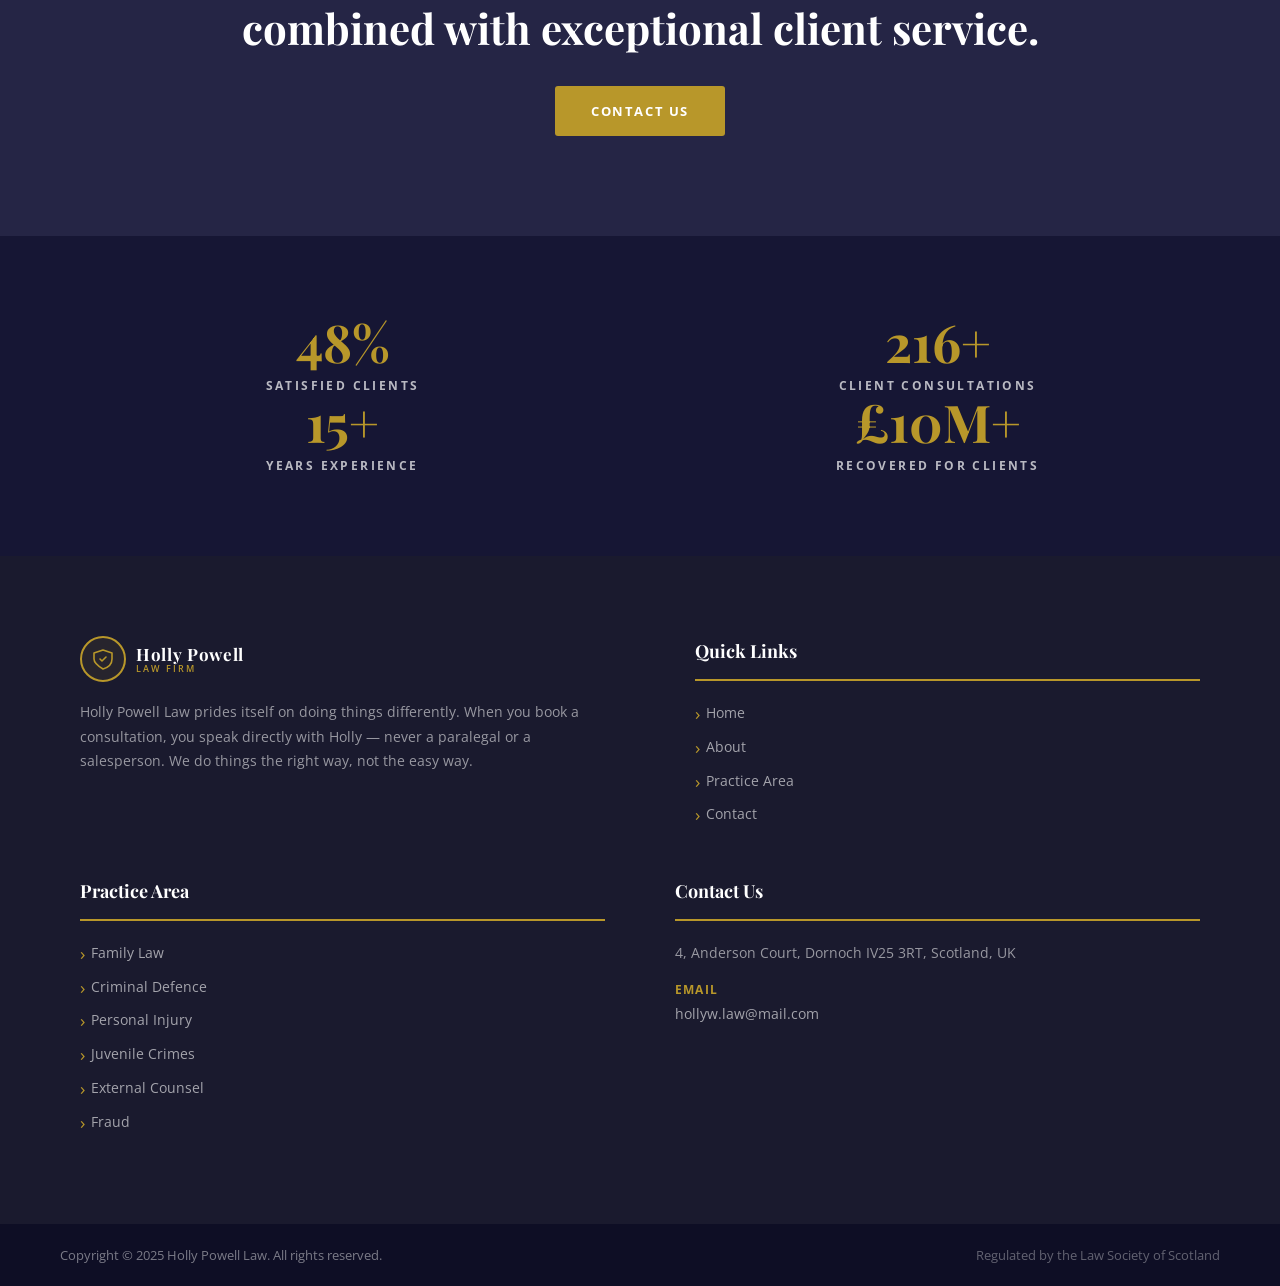
==== commit 9de7cb75: "Add Google Search Console verification meta tag" ====
--- a/index.html
+++ b/index.html
@@ -4,12 +4,45 @@
   <meta charset="UTF-8">
   <meta name="viewport" content="width=device-width, initial-scale=1, shrink-to-fit=no">
   <meta name="description" content="Holly Powell Law — expert legal counsel in criminal defence, personal injury, and family law. Based in Dornoch, Scotland.">
+  <meta name="robots" content="index, follow">
+  <meta name="author" content="Holly Powell Law">
+  <meta property="og:title" content="Holly Powell Law | Criminal Defence, Personal Injury & Family Law">
+  <meta property="og:description" content="Expert legal counsel in criminal defence, personal injury, and family law. Based in Dornoch, Scotland.">
+  <meta property="og:type" content="website">
+  <meta property="og:url" content="https://hollypowell.law">
+  <link rel="canonical" href="https://hollypowell.law">
   <link rel="preconnect" href="https://fonts.googleapis.com">
   <link rel="preconnect" href="https://fonts.gstatic.com" crossorigin>
   <link href="https://fonts.googleapis.com/css2?family=Playfair+Display:wght@400;600;700&family=Open+Sans:wght@300;400;600;700&display=swap" rel="stylesheet">
   <link rel="stylesheet" href="assets/css/style.css">
   <link rel="icon" type="image/svg+xml" href="assets/favicon.svg">
-  <title>Holly Powell Law | Criminal Defence, Personal Injury & Family Law</title>
+  <title>Holly Powell - Solicitor in Criminal Defence, Personal Injury & Family Law | Dornoch</title>
+  <meta name="google-site-verification" content="0Re8YHYxp65JtpxnJ_TwtwlA9rpJU9u4Q9Lk2vldwxE" />
+  <script type="application/ld+json">
+  {
+    "@context": "https://schema.org",
+    "@type": "LegalService",
+    "name": "Holly Powell Law",
+    "description": "Expert legal counsel in criminal defence, personal injury, and family law",
+    "url": "https://hollypowell.law",
+    "image": "https://hollypowell.law/assets/img/logo.jpg",
+    "address": {
+      "@type": "PostalAddress",
+      "streetAddress": "Dornoch",
+      "addressLocality": "Dornoch",
+      "addressRegion": "Highland",
+      "postalCode": "IV25",
+      "addressCountry": "GB"
+    },
+    "areaServed": [
+      {"@type": "City", "name": "Dornoch"},
+      {"@type": "State", "name": "Highland"},
+      {"@type": "Country", "name": "Scotland"}
+    ],
+    "serviceType": ["Criminal Defence", "Personal Injury", "Family Law"],
+    "knowsAbout": ["Criminal Defence Law", "Personal Injury Law", "Family Law", "Juvenile Crimes", "Fraud Law"]
+  }
+  </script>
   <style>
     /* Index-page extras */
     .hero-slider { position: relative; }
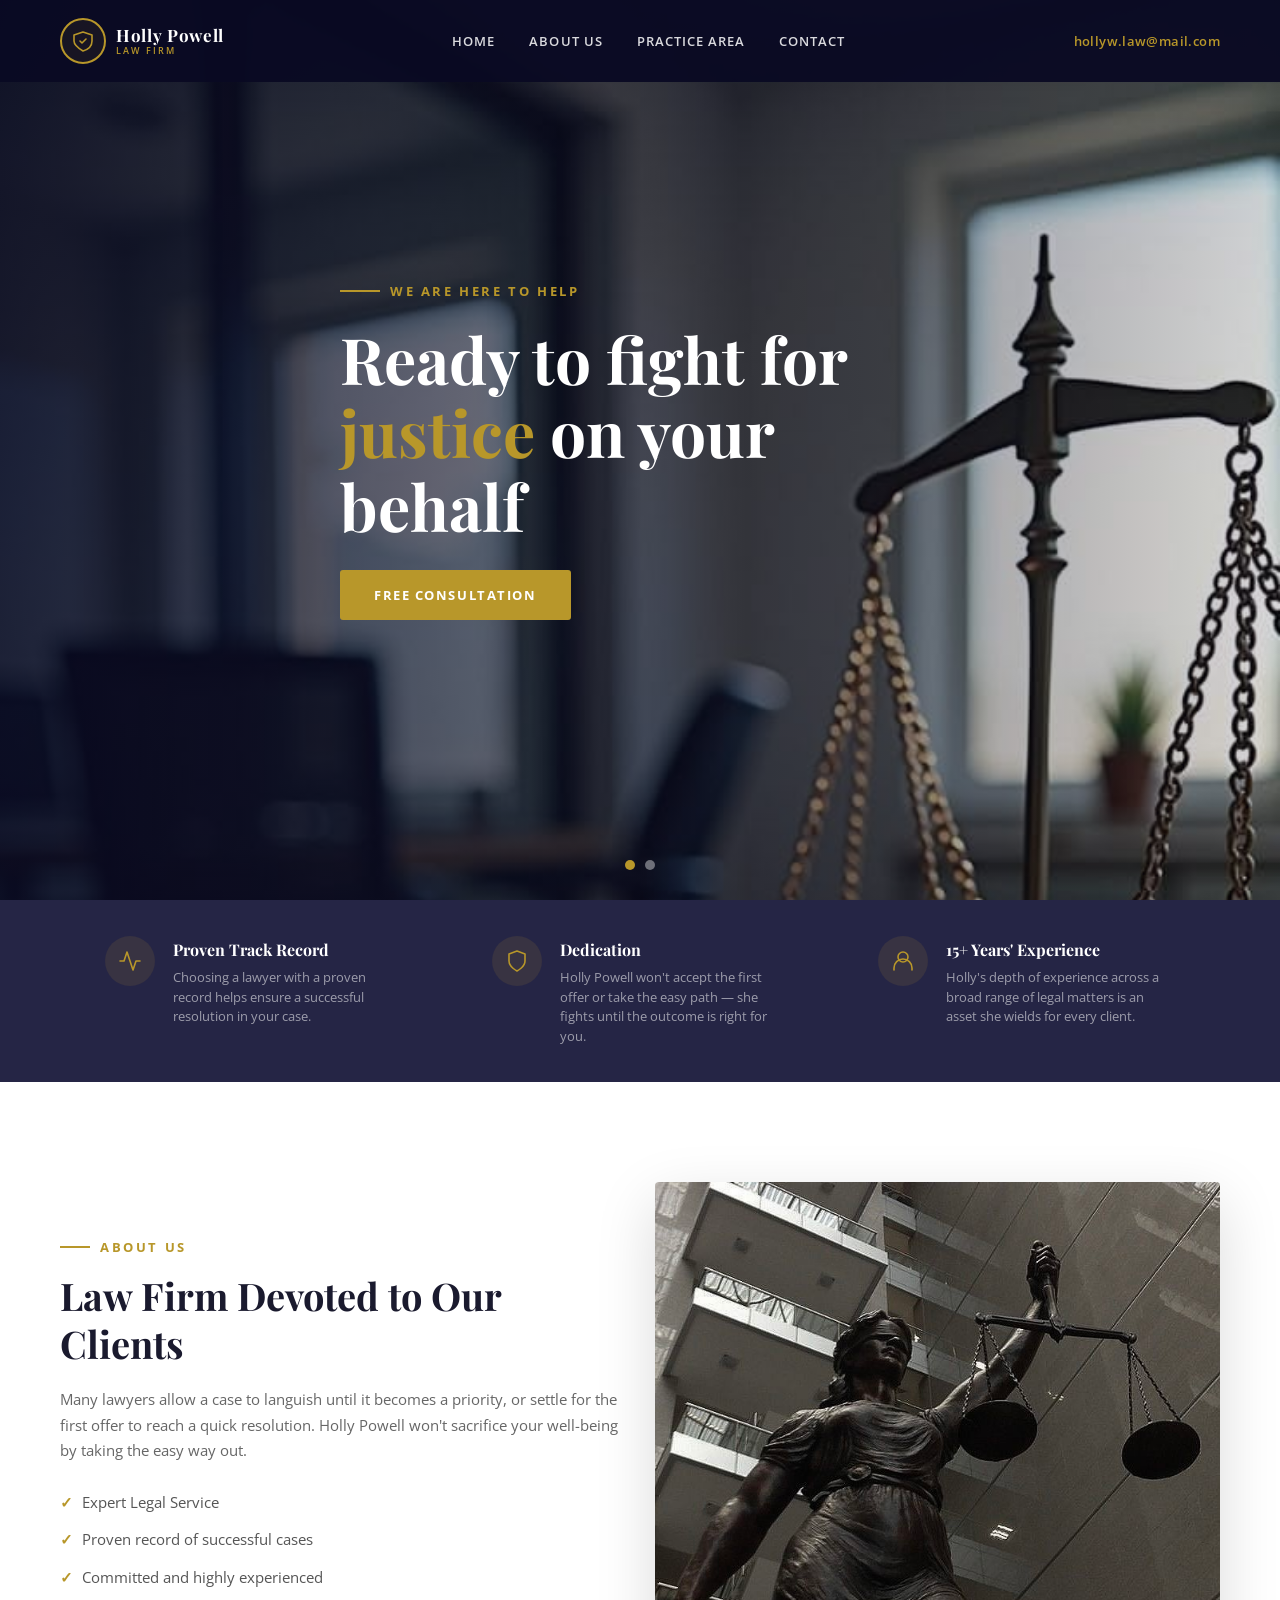
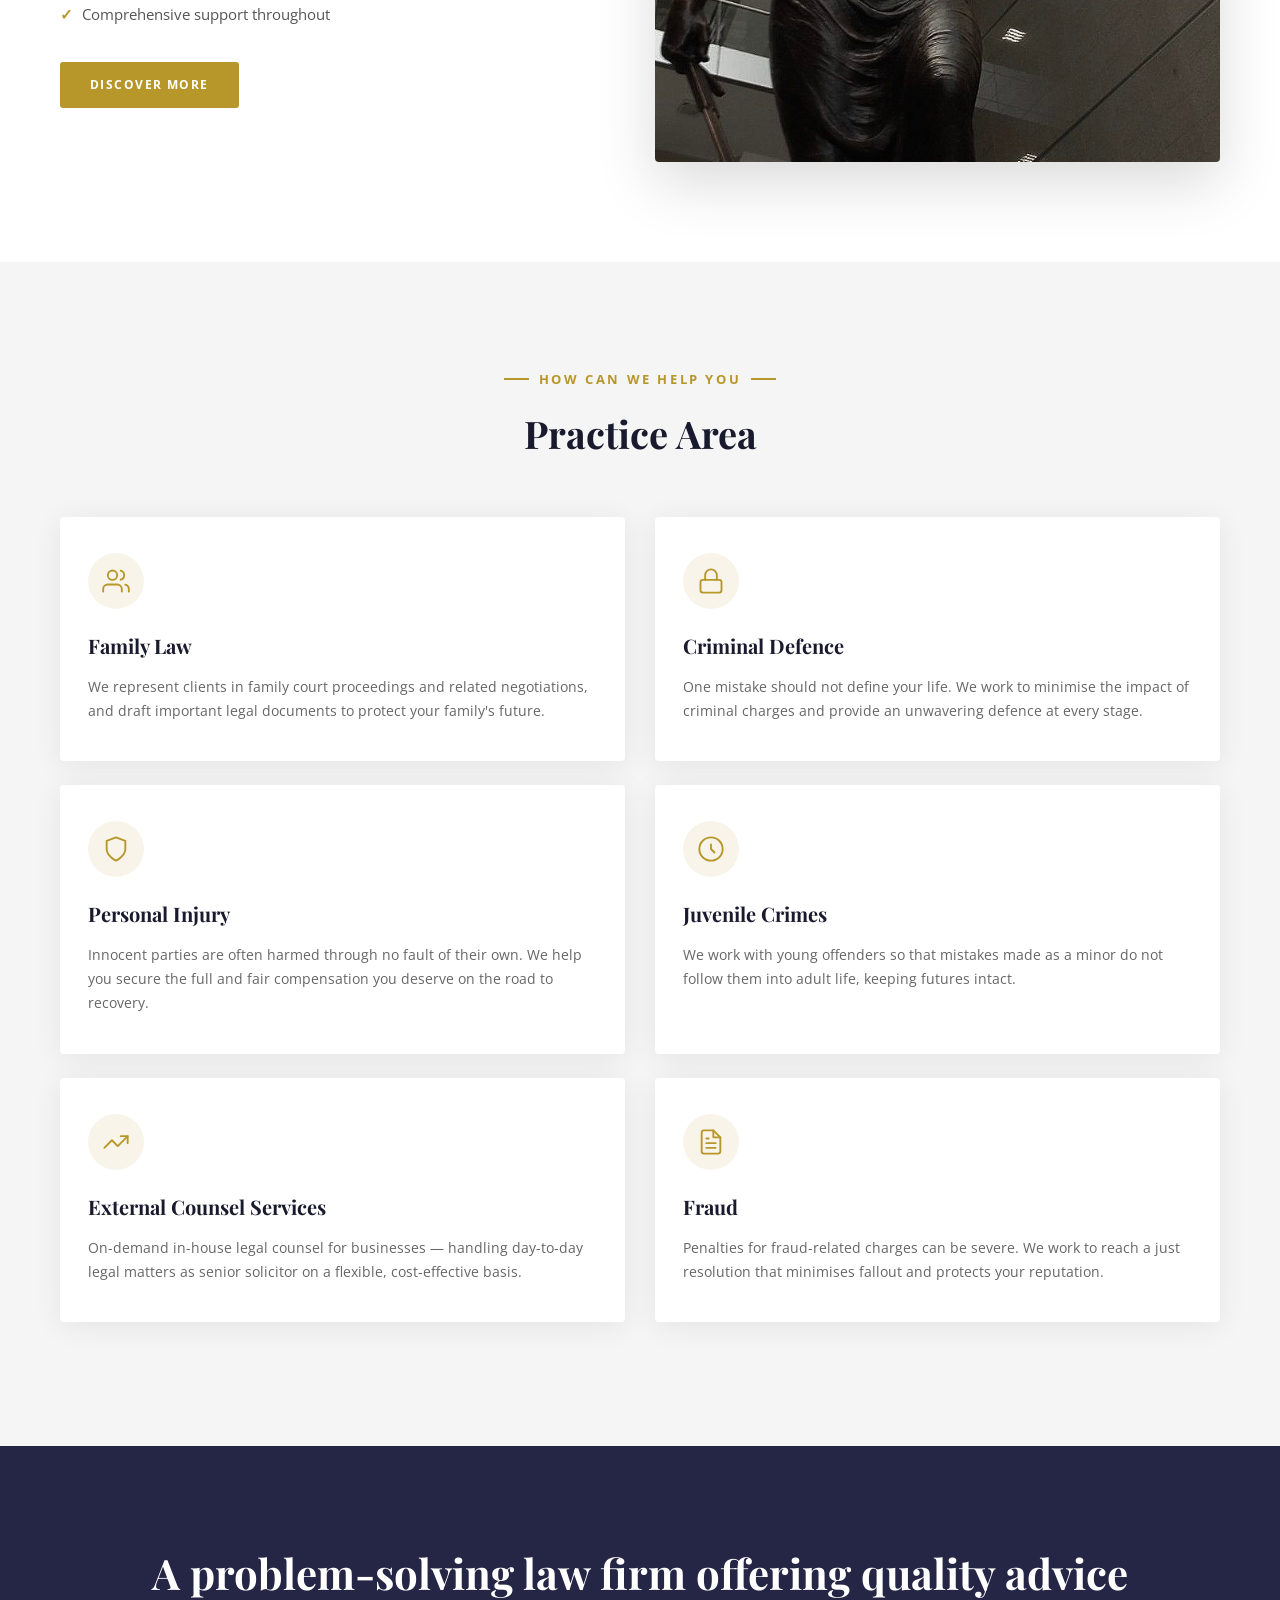
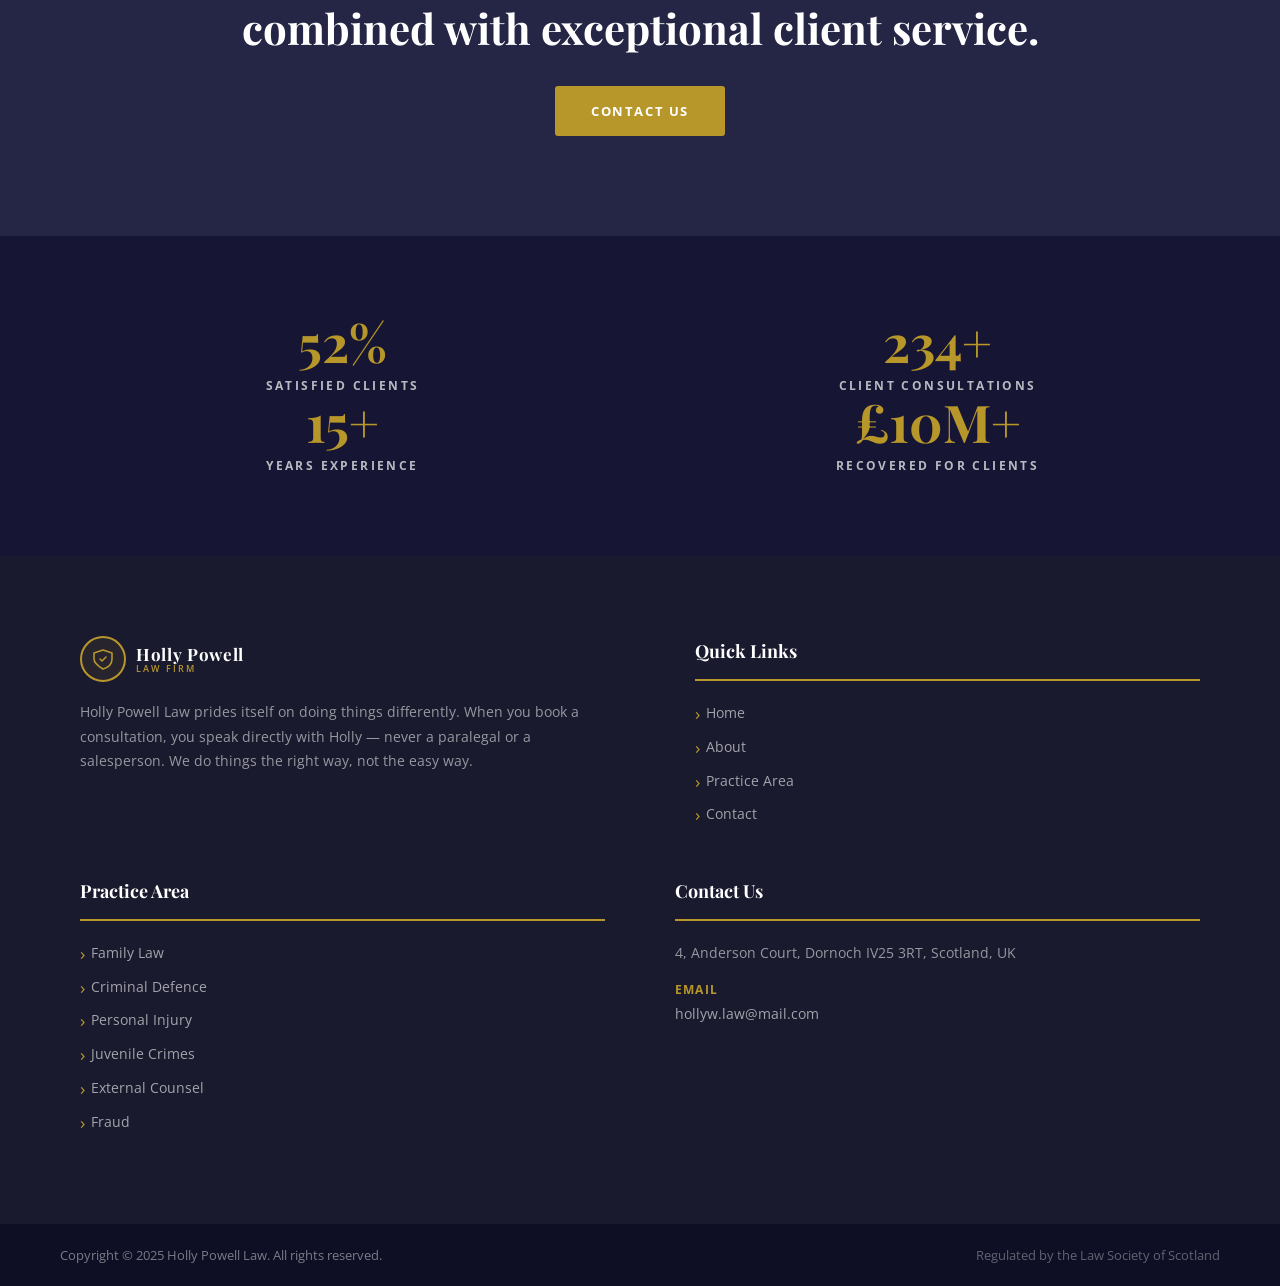
==== commit 9a58aa45: "Update domain from hollypowell.law to hollypowelllaw.com" ====
--- a/index.html
+++ b/index.html
@@ -9,8 +9,8 @@
   <meta property="og:title" content="Holly Powell Law | Criminal Defence, Personal Injury & Family Law">
   <meta property="og:description" content="Expert legal counsel in criminal defence, personal injury, and family law. Based in Dornoch, Scotland.">
   <meta property="og:type" content="website">
-  <meta property="og:url" content="https://hollypowell.law">
-  <link rel="canonical" href="https://hollypowell.law">
+  <meta property="og:url" content="https://hollypowelllaw.com">
+  <link rel="canonical" href="https://hollypowelllaw.com">
   <link rel="preconnect" href="https://fonts.googleapis.com">
   <link rel="preconnect" href="https://fonts.gstatic.com" crossorigin>
   <link href="https://fonts.googleapis.com/css2?family=Playfair+Display:wght@400;600;700&family=Open+Sans:wght@300;400;600;700&display=swap" rel="stylesheet">
@@ -24,8 +24,8 @@
     "@type": "LegalService",
     "name": "Holly Powell Law",
     "description": "Expert legal counsel in criminal defence, personal injury, and family law",
-    "url": "https://hollypowell.law",
-    "image": "https://hollypowell.law/assets/img/logo.jpg",
+    "url": "https://hollypowelllaw.com",
+    "image": "https://hollypowelllaw.com/assets/img/logo.jpg",
     "address": {
       "@type": "PostalAddress",
       "streetAddress": "Dornoch",
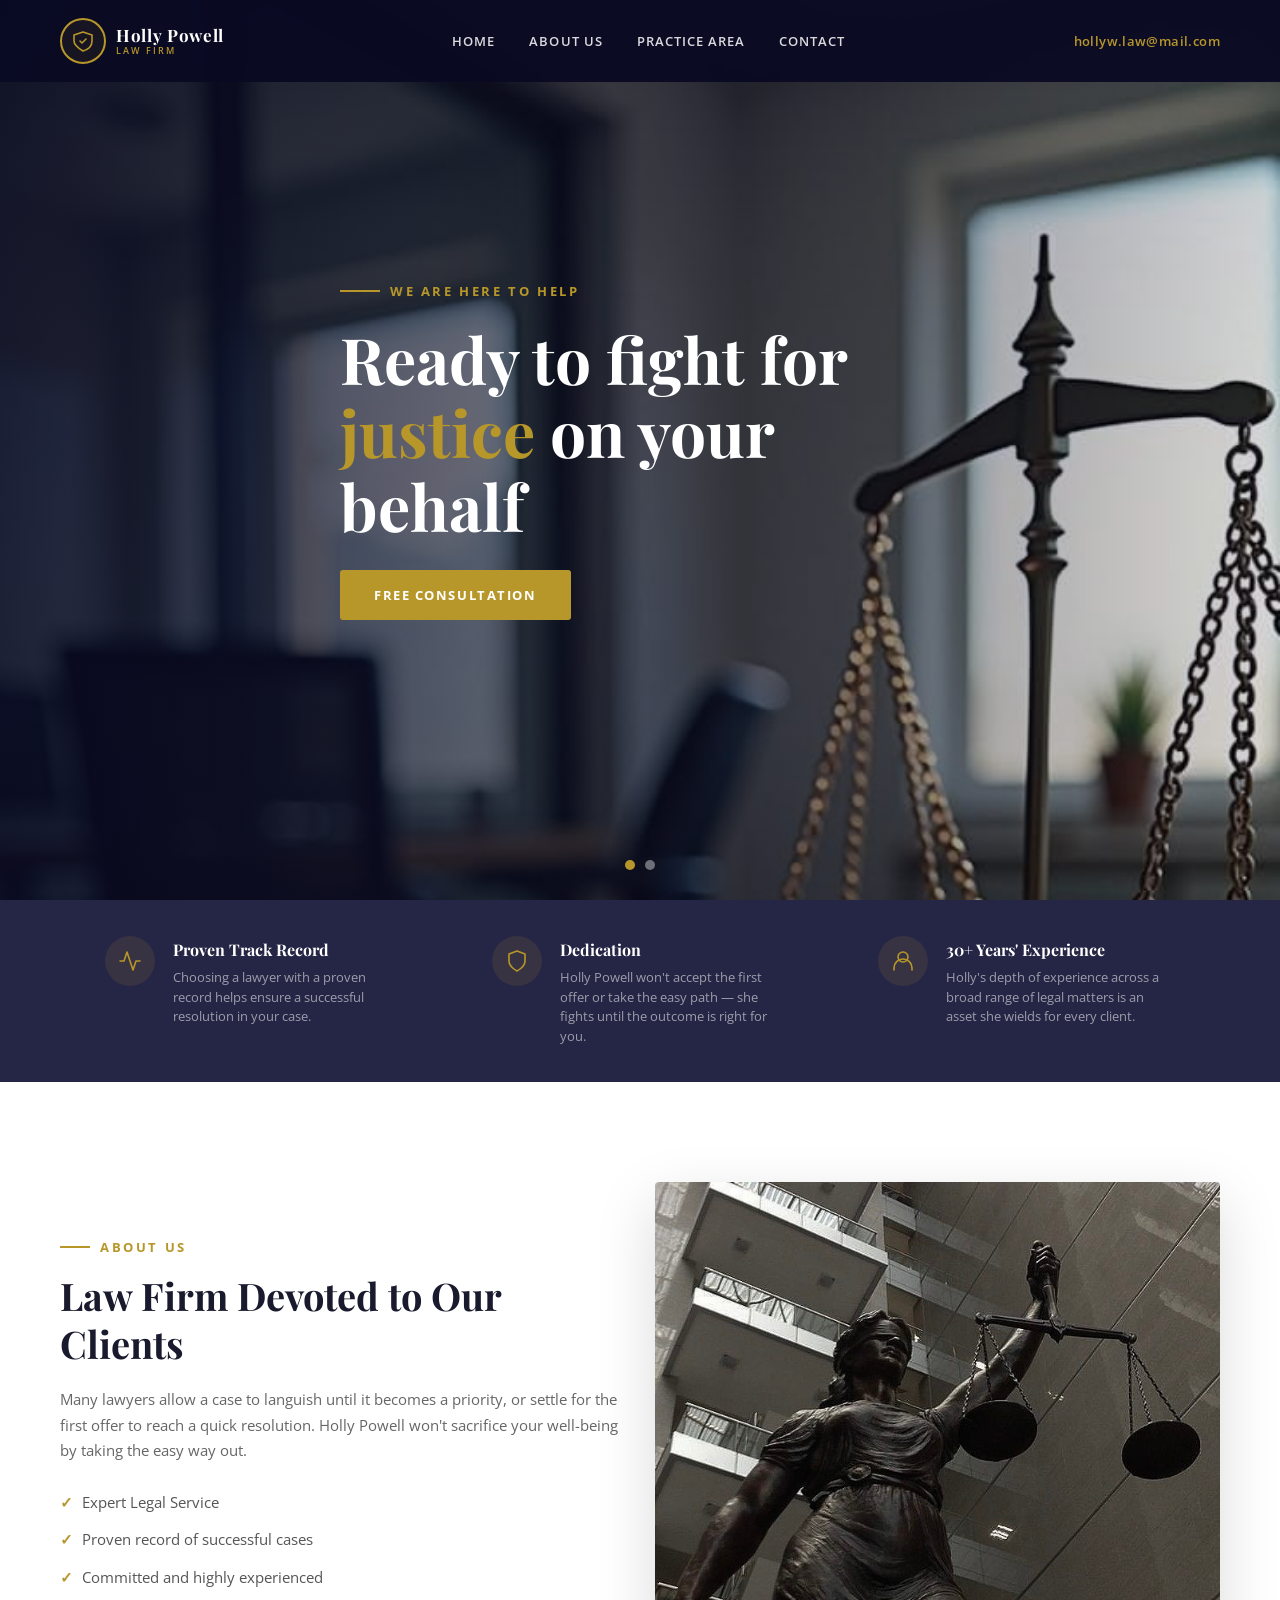
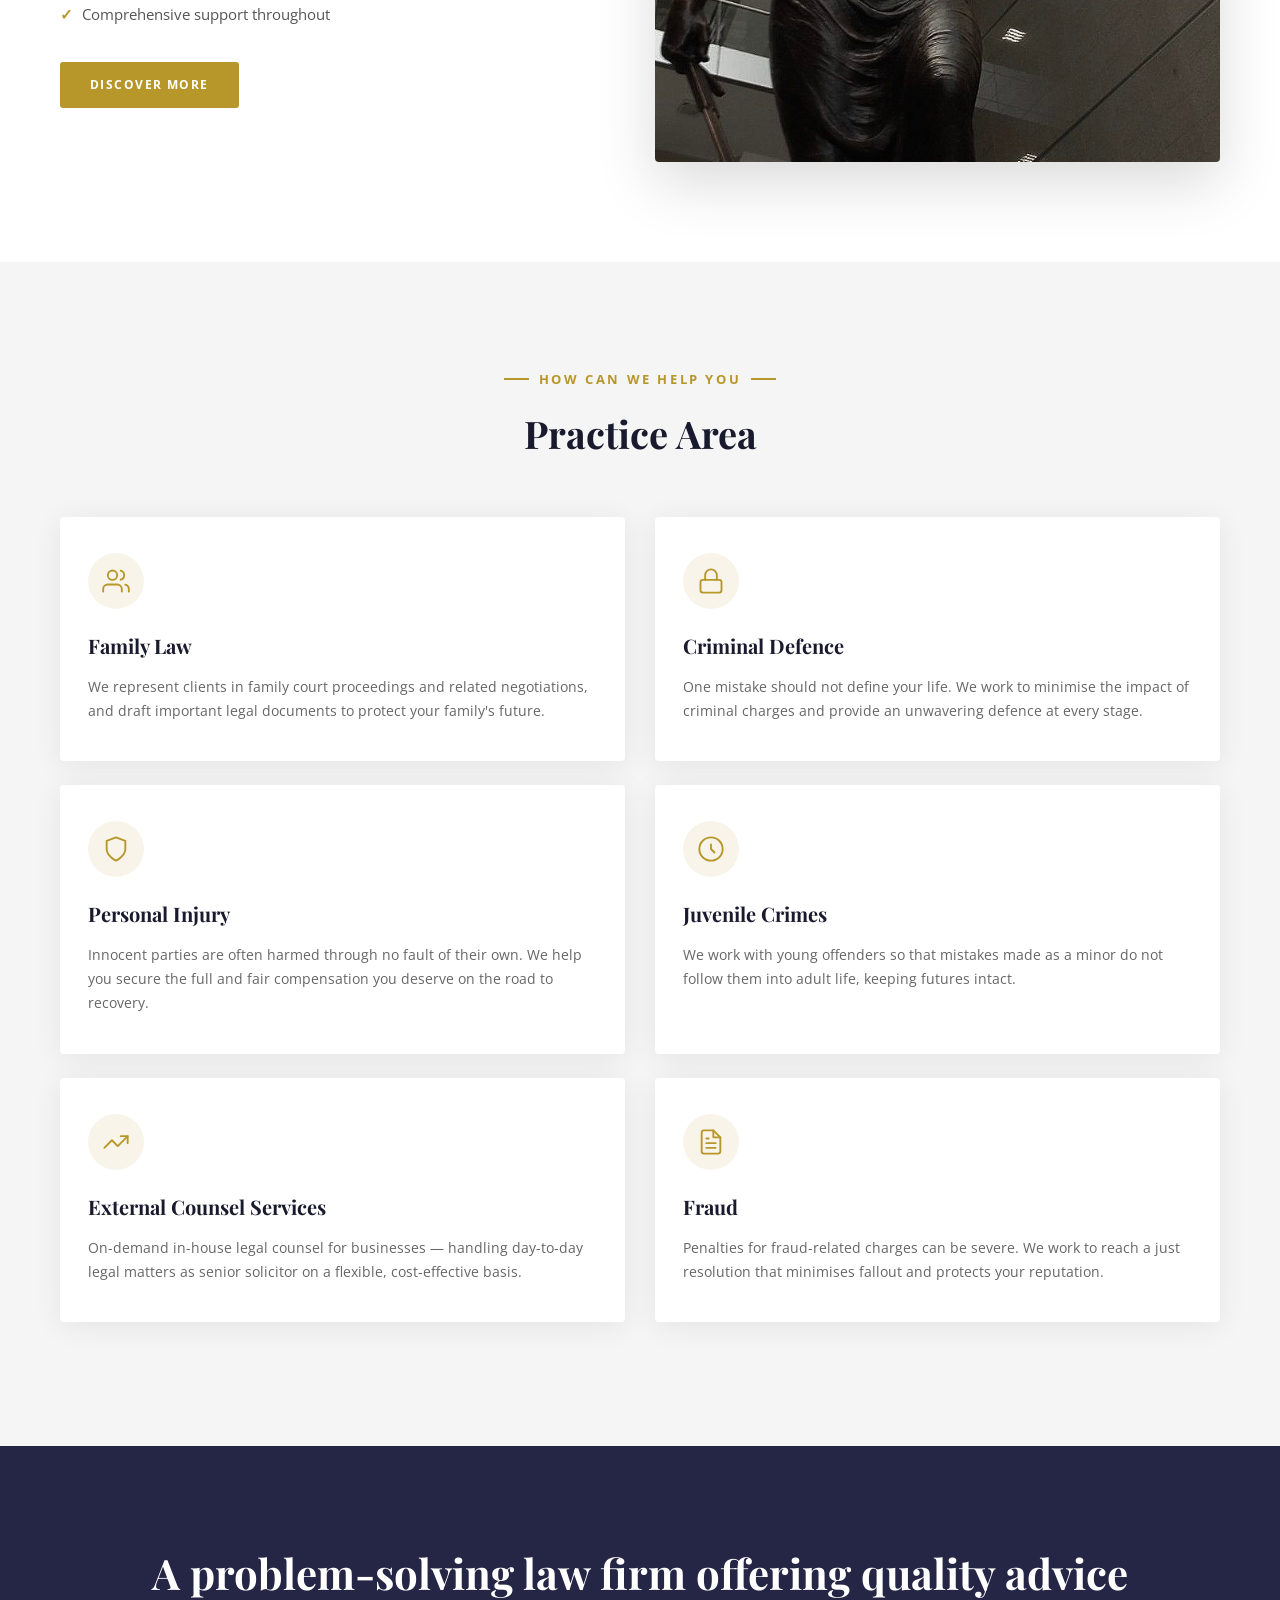
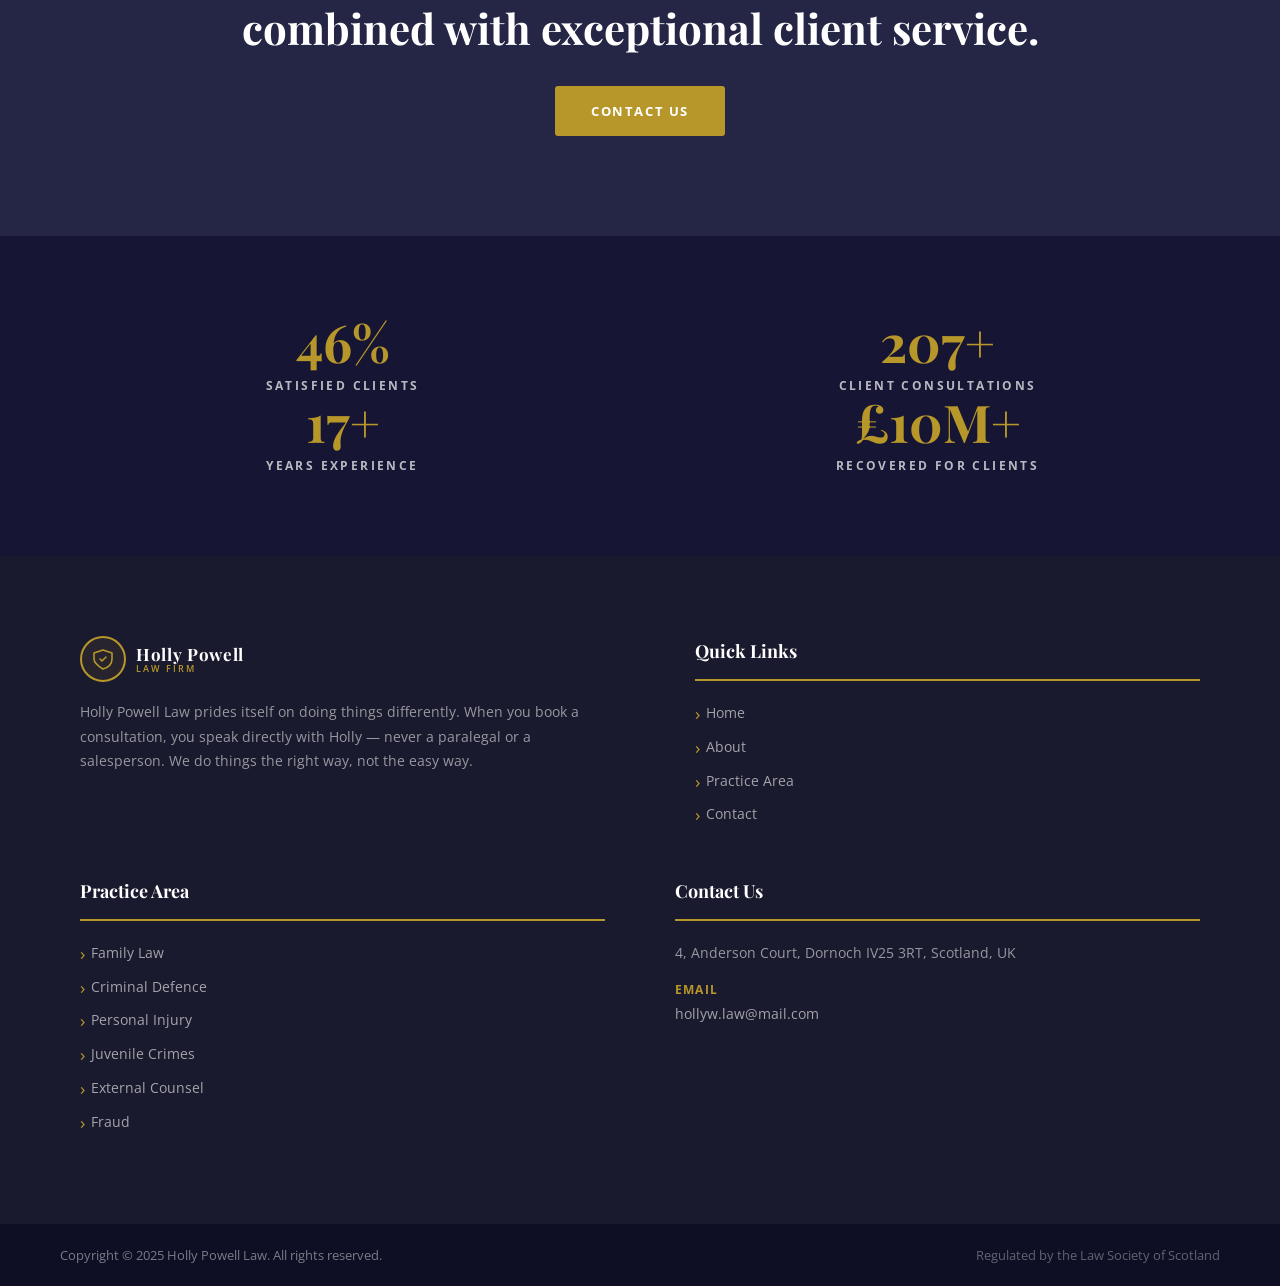
==== commit bbfc3b64: "Update years of experience from 15+ to 30+" ====
--- a/index.html
+++ b/index.html
@@ -215,7 +215,7 @@
             </svg>
           </div>
           <div>
-            <h4>15+ Years' Experience</h4>
+            <h4>30+ Years' Experience</h4>
             <p>Holly's depth of experience across a broad range of legal matters is an asset she wields for every client.</p>
           </div>
         </div>
@@ -362,7 +362,7 @@
       </div>
       <div class="col-lg-3 col-md-6 col-sm-6">
         <div class="counter-box fade-in">
-          <h2><span class="count-up" data-target="15" data-suffix="+">0+</span></h2>
+          <h2><span class="count-up" data-target="30" data-suffix="+">0+</span></h2>
           <p>Years Experience</p>
         </div>
       </div>
